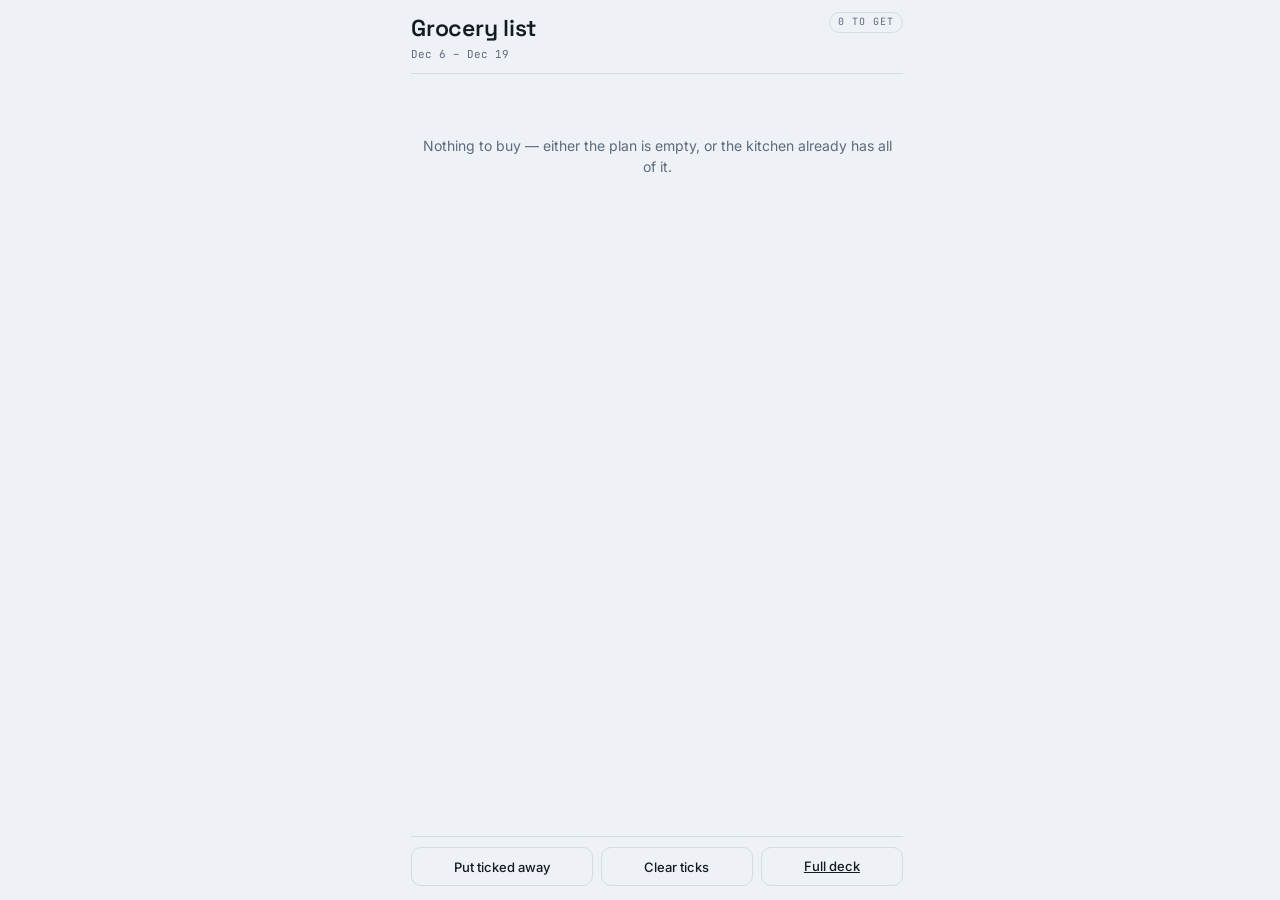
==== grocery.html @ c021395b "dsfgsdfg" ====
<!DOCTYPE html>
<html lang="en">
<head>
<meta charset="utf-8">
<!-- Built for a phone held in one hand in a supermarket aisle: the
     viewport is the device's own, nothing scales, and the layout never
     grows past a comfortable column. -->
<meta name="viewport" content="width=device-width, initial-scale=1, viewport-fit=cover">
<meta name="theme-color" content="#EEF1F5">
<meta name="color-scheme" content="light">
<title>Grocery list</title>
<link rel="preconnect" href="https://fonts.googleapis.com">
<link rel="preconnect" href="https://fonts.gstatic.com" crossorigin>
<link href="https://fonts.googleapis.com/css2?family=Space+Grotesk:wght@400;500;700&family=Inter:wght@400;500;600&family=JetBrains+Mono:wght@400;700&display=swap" rel="stylesheet">
<link rel="stylesheet" href="css/style.css?v=dev">
</head>
<body class="shop">

<div class="shop-wrap">
  <header class="shop-head">
    <div class="shop-title">
      <h1>Grocery list</h1>
      <p id="shopRange" class="shop-range">&hellip;</p>
    </div>
    <div class="shop-counts">
      <span class="chip" id="shopLeft">&hellip;</span>
      <span class="chip ok" id="shopDone" hidden></span>
    </div>
  </header>

  <div id="shopBody" class="shop-body">
    <p class="empty">Loading the plan&hellip;</p>
  </div>

  <footer class="shop-foot">
    <button class="ghost-btn sm" data-act="stow">Put ticked away</button>
    <button class="ghost-btn sm" data-act="clearTicks">Clear ticks</button>
    <a class="ghost-btn sm" href="index.html">Full deck</a>
  </footer>
</div>

<!-- Only what a shopping list actually needs. No ticker, no sky, no
     kiosk, no tabs — this page exists to be read at arm's length with a
     trolley in the other hand. -->
<script src="js/store.js?v=dev"></script>
<script src="js/themes.js?v=dev"></script>
<script src="js/food.js?v=dev"></script>
<script src="js/recipes.js?v=dev"></script>
<script src="js/pantry.js?v=dev"></script>
<script src="js/menu.js?v=dev"></script>
<script src="js/shop.js?v=dev"></script>
</body>
</html>
---- css/style.css ----
/* ============================================================
   Control Deck — every colour is a token so themes.js can swap
   the entire look by writing CSS custom properties on :root.
   ============================================================ */

:root{
  --ink:#0E1116;
  --panel:#161B23;
  --panel-2:#1C222C;
  --edge:#262F3C;
  --text:#E4E9F0;
  --muted:#7D8A9C;
  --accent:#F2B705;
  /* Top marks. Distinct from --accent, which a theme may repaint. */
  --gold:#F5C542;
  --accent-ink:#0E1116;
  --good:#4CC9A7;
  --bad:#E5484D;
  --rail:#F2B705;

  --display:'Space Grotesk',system-ui,sans-serif;
  --body:'Inter',system-ui,sans-serif;
  --mono:'JetBrains Mono',ui-monospace,monospace;

  --ticker-h:58px;
  --rail-w:34px;
  --r:10px;
  --gap:14px;
  --ease:cubic-bezier(.2,.7,.3,1);
}

*{box-sizing:border-box;}
html,body{margin:0;padding:0;}
body{
  background:var(--ink);
  color:var(--text);
  font-family:var(--body);
  font-size:15px;
  line-height:1.45;
  padding-left:var(--rail-w);
  min-height:100vh;
  transition:background .6s var(--ease),color .6s var(--ease);
}

#sky{position:fixed;inset:0;width:100%;height:100%;z-index:0;pointer-events:none;opacity:.55;}

/* ---- status rail: the signature element ---- */
/* Stops above the ticker bars: with bottom:0 the label sat behind
   them and could not be read. */
#rail{
  position:fixed;left:0;top:0;bottom:var(--ticker-h);width:var(--rail-w);
  background:linear-gradient(180deg,var(--rail),transparent 65%);
  border-right:1px solid var(--edge);
  z-index:40;display:flex;align-items:flex-end;justify-content:center;
  transition:background .6s var(--ease);
}
#rail::before{
  content:"";position:absolute;top:0;left:0;right:0;height:3px;
  background:var(--rail);
  animation:railPulse 3.4s ease-in-out infinite;
}
@keyframes railPulse{0%,100%{opacity:1}50%{opacity:.25}}
#railLabel{
  writing-mode:vertical-rl;transform:rotate(180deg);
  font-family:var(--mono);font-size:10px;letter-spacing:.22em;
  text-transform:uppercase;color:var(--muted);
  padding:0 0 18px;white-space:nowrap;
}

/* ---- header ----
   Deliberately short: the tab bar is the primary control, so the header
   is a single slim row rather than a masthead. */
#deck-head{
  position:relative;z-index:5;
  display:flex;justify-content:space-between;align-items:center;
  gap:16px;flex-wrap:wrap;
  padding:9px 24px;
  border-bottom:1px solid var(--edge);
}
.head-right{display:flex;align-items:center;gap:12px;}
.clock{text-align:right;font-family:var(--mono);line-height:1.1;}
#clockTime{display:block;font-size:16px;font-weight:700;}
#clockDate{display:block;font-size:9px;color:var(--muted);letter-spacing:.11em;text-transform:uppercase;}

.wx-pill{
  display:inline-flex;align-items:center;gap:6px;
  background:var(--panel-2);border:1px solid var(--edge);border-radius:99px;
  padding:5px 12px;cursor:pointer;color:var(--text);font:inherit;
  transition:border-color .2s var(--ease);
}
.wx-pill:hover{border-color:var(--accent);}
#wxIcon{font-size:15px;line-height:1;}
#wxTemp{font-family:var(--mono);font-size:13px;font-weight:700;}

.icon-btn{
  display:grid;place-items:center;width:32px;height:32px;
  background:transparent;border:1px solid var(--edge);border-radius:99px;
  color:var(--muted);cursor:pointer;transition:all .2s var(--ease);
}
.icon-btn:hover{color:var(--accent);border-color:var(--accent);transform:rotate(45deg);}

/* ---- buttons ---- */
.ghost-btn{
  font-family:var(--body);font-size:13px;font-weight:500;
  background:transparent;color:var(--text);
  border:1px solid var(--edge);border-radius:var(--r);
  padding:8px 14px;cursor:pointer;
  transition:border-color .2s,background .2s,color .2s;
}
.ghost-btn:hover{border-color:var(--accent);color:var(--accent);}
.ghost-btn.sm{padding:5px 10px;font-size:12px;}
.ghost-btn.primary{background:var(--accent);color:var(--accent-ink);border-color:var(--accent);}
.ghost-btn.danger:hover{border-color:var(--bad);color:var(--bad);}
.file-btn{display:inline-block;}
button:focus-visible,input:focus-visible,select:focus-visible,a:focus-visible{
  outline:2px solid var(--accent);outline-offset:2px;
}

/* ---- deck: tabs + views ---- */
#tabs{
  display:flex;gap:3px;
  background:var(--panel-2);border:1px solid var(--edge);
  border-radius:99px;padding:3px;
}
.tab-btn{
  font-family:var(--display);font-size:12px;letter-spacing:.05em;
  color:var(--muted);background:transparent;border:0;border-radius:99px;
  padding:6px 14px;cursor:pointer;transition:color .2s var(--ease),background .2s var(--ease);
}
.tab-btn:hover{color:var(--text);}
.tab-btn.is-on{background:var(--accent);color:var(--accent-ink);font-weight:600;}

.subtabs{display:flex;gap:4px;flex-wrap:wrap;align-items:center;}
.subtab{
  display:inline-flex;align-items:center;gap:6px;
  font-family:var(--display);font-size:12px;color:var(--muted);
  background:var(--panel-2);border:1px solid var(--edge);border-radius:99px;
  padding:5px 12px;cursor:pointer;transition:all .18s var(--ease);
}
.subtab:hover{color:var(--text);border-color:var(--muted);}
.subtab.is-on{background:var(--accent);color:var(--accent-ink);border-color:var(--accent);font-weight:600;}
.subtab.sm{font-size:11px;padding:4px 10px;}
.subtab-logo{width:16px;height:16px;object-fit:contain;}

#deck{
  position:relative;z-index:5;
  padding:12px 24px calc(var(--ticker-h) + 16px);
}
.view{animation:fade .25s var(--ease);}
.view[hidden]{display:none !important;}
@keyframes fade{from{opacity:0;transform:translateY(4px)}to{opacity:1;transform:none}}

.view-head{
  display:flex;justify-content:space-between;align-items:center;
  gap:12px;flex-wrap:wrap;margin-bottom:10px;
}
.view-head.slim{margin-bottom:8px;}
.view-title{display:flex;align-items:baseline;gap:10px;}
.view-title h2{
  margin:0;font-family:var(--display);font-size:17px;font-weight:600;letter-spacing:.01em;
}
.view-tools{display:flex;gap:6px;align-items:center;flex-wrap:wrap;}

/* ---- calendar ---- */
.cal-wrap{
  background:color-mix(in srgb,var(--panel) 88%,transparent);
  border:1px solid var(--edge);border-radius:var(--r);
  backdrop-filter:blur(6px);overflow:hidden;
}
.cal-dow{
  display:grid;grid-template-columns:repeat(7,1fr);
  border-bottom:1px solid var(--edge);
}
.cal-dow span{
  padding:7px 10px;font-family:var(--mono);font-size:10px;
  letter-spacing:.14em;color:var(--muted);text-transform:uppercase;
}
.cal-dow i{display:none;font-style:normal;}
.cal-grid{display:grid;grid-template-columns:repeat(7,1fr);}
.cal-day{
  min-height:min(20vh,180px);padding:9px;
  border-right:1px solid var(--edge);border-bottom:1px solid var(--edge);
  display:flex;flex-direction:column;gap:5px;
  cursor:pointer;transition:background .18s var(--ease),box-shadow .18s var(--ease);
}
.cal-day:nth-child(7n){border-right:0;}
.cal-day:nth-child(n+8){border-bottom:0;}
.cal-day:hover{background:color-mix(in srgb,var(--accent) 6%,transparent);}
.cal-day.is-past{opacity:.45;}
.cal-day.is-today{background:color-mix(in srgb,var(--accent) 9%,transparent);}
.cal-day.is-today .cal-num{color:var(--accent-ink);background:var(--accent);}
.cal-day.is-focus{box-shadow:inset 0 0 0 2px var(--accent);opacity:1;}
.cal-day.drop-on{
  background:color-mix(in srgb,var(--accent) 20%,transparent);
  box-shadow:inset 0 0 0 2px var(--accent);
}
.cal-day-head{display:flex;justify-content:space-between;align-items:center;gap:6px;}
.cal-num{
  font-family:var(--mono);font-size:13px;font-weight:700;
  min-width:23px;height:23px;display:grid;place-items:center;border-radius:99px;
}
.cal-marks{display:flex;align-items:center;gap:6px;}
.mark{font-size:12px;line-height:1;}
.cal-wx{font-size:14px;display:flex;align-items:center;gap:4px;}
.cal-wx i{font-style:normal;font-family:var(--mono);font-size:10px;color:var(--text);}
.cal-wx i b{color:var(--muted);font-weight:400;margin-left:3px;}

.cal-pills{display:flex;flex-direction:column;gap:3px;}
.pill{
  font-size:10.5px;line-height:1.3;padding:3px 6px;border-radius:5px;
  overflow:hidden;text-overflow:ellipsis;white-space:nowrap;
  border-left:2.5px solid var(--muted);
  background:color-mix(in srgb,var(--panel-2) 90%,transparent);
}
.pill-google{border-left-color:#7AA2F7;}
.pill-game{border-left-color:var(--good);}
.pill-earn{border-left-color:var(--accent);}
.pill-more{border-left-color:transparent;color:var(--muted);font-family:var(--mono);}
.cal-notes{display:flex;flex-wrap:wrap;gap:3px;margin-top:auto;}

.dot{display:inline-block;width:7px;height:7px;border-radius:99px;margin-right:6px;background:var(--muted);}
.dot-google{background:#7AA2F7;}
.dot-game{background:var(--good);}
.dot-earn{background:var(--accent);}
.day-wx{font-size:13px;color:var(--muted);margin:0 0 12px;}
.day-sub{font-family:var(--display);font-size:12px;letter-spacing:.14em;
  text-transform:uppercase;color:var(--muted);margin:14px 0 8px;}
.day-notes{display:flex;flex-wrap:wrap;gap:6px;}

/* ---- focus strip ---- */
.focus{margin-top:var(--gap);}
.focus-head{display:flex;align-items:baseline;gap:10px;margin-bottom:10px;}
.focus-head h3{margin:0;font-family:var(--display);font-size:15px;font-weight:600;}
.focus-hint{font-size:11px;color:var(--muted);font-family:var(--mono);}

/* ---- game card ---- */
.gc-wrap{display:flex;align-items:stretch;gap:10px;}
.gc-stage{flex:1;min-width:0;}
.gc{
  background:color-mix(in srgb,var(--panel) 88%,transparent);
  border:1px solid var(--edge);border-radius:var(--r);padding:14px 16px;
}
.gc.is-live{border-color:var(--bad);}
/* The card body opens the game modal, same affordance as a .row-btn row. */
.gc-open{cursor:pointer;transition:background .12s ease,border-color .12s ease;}
.gc-open:hover,
.gc-open:focus-visible{
  background:color-mix(in srgb,var(--accent) 8%,transparent);
  border-color:color-mix(in srgb,var(--accent) 45%,var(--edge));
}
.gc-open:focus-visible{outline:none;}
.gc-open .gc-player,.gc-open .gc-stand{cursor:pointer;}
.gc-top{display:flex;align-items:center;gap:10px;margin-bottom:12px;}
.gc-league{
  font-family:var(--mono);font-size:9.5px;letter-spacing:.14em;
  text-transform:uppercase;color:var(--muted);
}
.gc-livedot{
  font-family:var(--mono);font-size:9px;font-weight:700;letter-spacing:.12em;
  background:var(--bad);color:#fff;padding:2px 7px;border-radius:99px;
  animation:railPulse 1.8s ease-in-out infinite;
}
.gc-when{margin-left:auto;font-size:12px;color:var(--muted);font-family:var(--mono);}
.gc-matchup{display:grid;grid-template-columns:1fr auto 1fr;align-items:center;gap:14px;}
.gc-side{display:flex;flex-direction:column;align-items:center;gap:3px;text-align:center;}
.gc-logo{width:52px;height:52px;object-fit:contain;}
.gc-name{font-family:var(--display);font-size:15px;font-weight:600;}
.gc-rec{font-family:var(--mono);font-size:11px;color:var(--muted);}
.gc-score{display:flex;align-items:center;gap:8px;font-family:var(--mono);font-size:30px;font-weight:700;}
.gc-score i{font-style:normal;color:var(--muted);font-size:20px;}
.gc-score b.win{color:var(--good);}
.gc-at{font-family:var(--mono);font-size:16px;color:var(--muted);}
.gc-meta{
  display:flex;flex-wrap:wrap;gap:12px;align-items:center;
  margin-top:12px;padding-top:10px;border-top:1px solid var(--edge);
  font-size:11.5px;color:var(--muted);
}
.gc-tv{color:var(--text);}
.gc-stand{
  margin-left:auto;font-family:var(--body);font-size:11px;
  background:transparent;color:var(--accent);border:1px solid var(--edge);
  border-radius:99px;padding:3px 10px;cursor:pointer;
}
.gc-stand:hover{border-color:var(--accent);}
.gc-leaders{margin-top:11px;}
.gc-lab{
  font-family:var(--mono);font-size:9px;letter-spacing:.12em;
  text-transform:uppercase;color:var(--muted);
}
.gc-lgrid{display:grid;grid-template-columns:repeat(auto-fit,minmax(150px,1fr));gap:6px;margin-top:6px;}
.gc-player{
  display:flex;flex-direction:column;gap:1px;text-align:left;
  background:var(--panel-2);border:1px solid var(--edge);border-radius:8px;
  padding:6px 9px;cursor:pointer;color:var(--text);font:inherit;
}
.gc-player:hover{border-color:var(--accent);}
.gc-pcat{font-family:var(--mono);font-size:8.5px;letter-spacing:.08em;text-transform:uppercase;color:var(--muted);}
.gc-pname{font-size:12px;font-weight:600;}
.gc-pname i{font-style:normal;color:var(--muted);font-weight:400;font-size:10px;}
.gc-pval{font-family:var(--mono);font-size:11px;color:var(--accent);}

.gc-dots{display:flex;flex-direction:column;justify-content:center;gap:8px;padding:0 2px;}
.gc-dot{
  width:10px;height:10px;border-radius:99px;cursor:pointer;
  background:transparent;border:1.5px solid var(--muted);padding:0;
  transition:all .18s var(--ease);
}
.gc-dot:hover{border-color:var(--accent);}
.gc-dot.is-on{background:var(--accent);border-color:var(--accent);transform:scale(1.25);}

/* ---- movie carousel ---- */
.car{margin-top:var(--gap);}
.car-head{display:flex;justify-content:space-between;align-items:center;}
.car-head .pf-h3{margin:0;}
.car-nav{display:flex;gap:4px;}
.car-rail{
  display:flex;gap:10px;overflow-x:auto;padding:10px 2px 4px;
  scroll-snap-type:x mandatory;scrollbar-width:thin;
}
.car-item{
  flex:0 0 140px;scroll-snap-align:start;
  display:flex;flex-direction:column;gap:3px;text-align:left;
  background:transparent;border:0;padding:0;cursor:pointer;color:var(--text);font:inherit;
}
.car-art{
  width:140px;aspect-ratio:2/3;object-fit:cover;border-radius:9px;
  border:1px solid var(--edge);transition:transform .18s var(--ease),border-color .18s var(--ease);
}
.car-item:hover .car-art{transform:translateY(-3px);border-color:var(--accent);}
.car-noart{display:grid;place-items:center;font-size:34px;background:var(--panel-2);}
.car-title{font-size:12px;font-weight:600;line-height:1.25;margin-top:4px;}
.car-sub{font-size:10.5px;color:var(--muted);overflow:hidden;text-overflow:ellipsis;white-space:nowrap;}

/* ---- fantasy board ---- */
.ff-board{
  background:color-mix(in srgb,var(--panel) 88%,transparent);
  border:1px solid var(--edge);border-radius:var(--r);padding:13px 16px;margin-bottom:var(--gap);
}
.ff-head{
  font-family:var(--mono);font-size:9.5px;letter-spacing:.14em;
  text-transform:uppercase;color:var(--muted);margin-bottom:10px;
}
.ff-vs{display:grid;grid-template-columns:1fr auto 1fr;gap:14px;align-items:start;}
.ff-dash{align-self:center;font-family:var(--mono);color:var(--muted);}
.ff-side{display:flex;flex-direction:column;gap:3px;}
.ff-side.is-mine .ff-score{color:var(--accent);}
.ff-team{font-family:var(--display);font-size:13px;font-weight:600;}
.ff-score{font-family:var(--mono);font-size:26px;font-weight:700;line-height:1.1;}
.ff-top{display:flex;flex-direction:column;gap:2px;margin-top:5px;}
.ff-p{display:flex;gap:7px;align-items:baseline;font-size:11.5px;}
.ff-p b{font-weight:500;}
.ff-p i{font-style:normal;color:var(--muted);font-family:var(--mono);font-size:9.5px;}
.ff-p em{margin-left:auto;font-style:normal;font-family:var(--mono);color:var(--accent);}

/* ---- sports tab ---- */
.tm-hero{
  display:flex;align-items:center;gap:16px;flex-wrap:wrap;
  background:color-mix(in srgb,var(--panel) 88%,transparent);
  border:1px solid var(--edge);border-left:4px solid var(--tm,var(--accent));
  border-radius:var(--r);padding:14px 18px;
}
.tm-logo{width:60px;height:60px;object-fit:contain;}
.tm-id h2{margin:0;font-family:var(--display);font-size:19px;}
.tm-id p{margin:2px 0 0;font-size:12px;color:var(--muted);}
.tm-stats{display:flex;gap:22px;margin-left:auto;}
.tm-stat{display:flex;flex-direction:column;}
.tm-stat b{font-family:var(--mono);font-size:18px;font-weight:700;}
.tm-stat i{font-style:normal;font-family:var(--mono);font-size:9px;letter-spacing:.12em;
  text-transform:uppercase;color:var(--muted);}
.tm-games{display:flex;flex-direction:column;gap:10px;}
.tm-recent{
  background:color-mix(in srgb,var(--panel) 88%,transparent);
  border:1px solid var(--edge);border-radius:var(--r);padding:4px 14px;
}
.tm-news{display:grid;gap:10px;grid-template-columns:repeat(auto-fit,minmax(280px,1fr));}
.nw{
  display:flex;gap:11px;text-decoration:none;color:inherit;
  background:color-mix(in srgb,var(--panel) 88%,transparent);
  border:1px solid var(--edge);border-radius:var(--r);padding:10px;
  transition:border-color .18s var(--ease);
}
.nw:hover{border-color:var(--accent);}
.nw-img{width:76px;height:76px;object-fit:cover;border-radius:8px;flex-shrink:0;}
.nw-body{display:flex;flex-direction:column;gap:3px;min-width:0;}
.nw-head{font-size:13px;font-weight:600;line-height:1.3;}
.nw-desc{font-size:11.5px;color:var(--muted);line-height:1.4;
  display:-webkit-box;-webkit-line-clamp:2;-webkit-box-orient:vertical;overflow:hidden;}
.nw-date{font-family:var(--mono);font-size:9.5px;color:var(--muted);}

/* ---- tables in modals ---- */
.tbl-wrap{overflow-x:auto;margin-bottom:8px;}
.std-table{width:100%;border-collapse:collapse;font-size:12.5px;}
.std-table th{
  text-align:left;padding:7px 10px;font-family:var(--mono);font-size:9.5px;
  letter-spacing:.1em;text-transform:uppercase;color:var(--muted);
  border-bottom:1px solid var(--edge);white-space:nowrap;position:sticky;top:0;
  background:var(--panel);
}
.std-table td{padding:6px 10px;border-bottom:1px solid var(--edge);white-space:nowrap;}
.std-logo{width:17px;height:17px;object-fit:contain;vertical-align:middle;margin-right:7px;}
.pl-head{display:flex;align-items:center;gap:14px;margin-bottom:14px;}
.pl-shot{width:62px;height:62px;border-radius:99px;object-fit:cover;background:var(--panel-2);}
.pl-head h2{margin:0;font-family:var(--display);font-size:19px;}

/* ---- portfolio ---- */
.pf-body{padding-bottom:10px;}
.pf-grid{display:grid;gap:var(--gap);grid-template-columns:repeat(auto-fit,minmax(214px,1fr));}
.pf-card{
  background:color-mix(in srgb,var(--panel) 88%,transparent);
  border:1px solid var(--edge);border-radius:var(--r);padding:13px;
  display:flex;flex-direction:column;gap:3px;text-align:left;
  cursor:pointer;color:var(--text);font:inherit;
  transition:border-color .18s var(--ease),background .18s var(--ease);
}
.pf-card:hover{border-color:var(--muted);}
.pf-card.is-on{border-color:var(--accent);background:color-mix(in srgb,var(--accent) 8%,transparent);}
.pf-card.is-empty{justify-content:center;min-height:110px;}
.pf-when{
  font-family:var(--display);font-size:10.5px;letter-spacing:.15em;
  text-transform:uppercase;color:var(--muted);
}
.pf-pct{font-family:var(--mono);font-size:27px;font-weight:700;line-height:1.1;}
.pf-vague{font-size:13px;font-weight:600;margin-bottom:7px;}
.pf-none{font-size:12px;color:var(--muted);}
.pf-count{font-family:var(--mono);font-size:9.5px;color:var(--muted);margin-top:7px;}
.pf-movers{display:grid;grid-template-columns:1fr 1fr;gap:10px;
  border-top:1px solid var(--edge);padding-top:8px;}
.mv-col{display:flex;flex-direction:column;gap:2px;}
.mv-label{font-family:var(--mono);font-size:9px;letter-spacing:.1em;
  text-transform:uppercase;color:var(--muted);margin-bottom:2px;}
.mv-row{display:flex;justify-content:space-between;gap:6px;font-size:11px;}
.mv-row b{font-weight:500;}
.mv-row i{font-style:normal;font-family:var(--mono);}
.pf-h3{font-family:var(--display);font-size:12px;letter-spacing:.16em;
  text-transform:uppercase;color:var(--muted);margin:20px 0 8px;}
.pf-foot{margin:14px 0 0;font-size:11px;color:var(--muted);font-family:var(--mono);}

/* ---- scatter plot ---- */
.plot-head{display:flex;justify-content:space-between;align-items:baseline;gap:10px;flex-wrap:wrap;}
.plot-key{font-family:var(--mono);font-size:10px;color:var(--muted);}
.plot-wrap{
  background:color-mix(in srgb,var(--panel) 88%,transparent);
  border:1px solid var(--edge);border-radius:var(--r);padding:10px;overflow-x:auto;
}
.plot{width:100%;min-width:520px;height:auto;display:block;}
.plot-grid{stroke:var(--edge);stroke-width:1;}
.plot-grid.is-zero{stroke:var(--muted);stroke-dasharray:3 3;}
.plot-axis{stroke:var(--edge);stroke-width:1;}
.plot-tick{fill:var(--muted);font-family:var(--mono);font-size:9px;}
.plot-axlab{fill:var(--muted);font-family:var(--mono);font-size:8.5px;letter-spacing:.08em;}
.plot-pt circle{opacity:.72;transition:opacity .15s var(--ease);}
.plot-pt:hover circle{opacity:1;}
.plot-pt.up circle{fill:var(--good);}
.plot-pt.down circle{fill:var(--bad);}
.plot-lab{fill:var(--ink);font-family:var(--mono);font-size:9px;font-weight:700;pointer-events:none;}
.pf-unpriced{
  display:flex;flex-wrap:wrap;align-items:center;gap:8px;
  margin:10px 0 0;padding:10px 12px;
  border:1px dashed var(--edge);border-radius:var(--r);
}
.pf-unpriced .plot-key{flex:1 1 100%;}

/* ---- symbol filter pins ---- */
.pf-pins{display:flex;flex-wrap:wrap;align-items:center;gap:7px;margin:0 0 var(--gap);}
.pf-pins .mv-label{margin:0;}
.pin{
  display:inline-flex;align-items:center;gap:6px;
  font-family:var(--mono);font-size:10px;letter-spacing:.1em;text-transform:uppercase;
  border:1px solid var(--accent);border-radius:99px;padding:3px 9px;
  background:color-mix(in srgb,var(--accent) 12%,transparent);
  color:var(--text);cursor:pointer;
  transition:background .15s var(--ease),border-color .15s var(--ease);
}
.pin i{font-style:normal;font-size:12px;line-height:1;color:var(--muted);}
.pin:hover{background:color-mix(in srgb,var(--accent) 22%,transparent);}
.pin:hover i{color:var(--text);}
.pin.is-clear{border-color:var(--edge);background:none;color:var(--muted);}
.pin.is-clear:hover{border-color:var(--muted);color:var(--text);}

.plot-empty{padding:26px;text-align:center;}

/* ---- note tray ---- */
.tray{
  margin-top:var(--gap);padding:13px;
  background:color-mix(in srgb,var(--panel) 88%,transparent);
  border:1px solid var(--edge);border-radius:var(--r);
  transition:box-shadow .18s var(--ease);
}
.tray.drop-on{box-shadow:inset 0 0 0 2px var(--accent);}
.tray-head{display:flex;justify-content:space-between;align-items:center;}
.tray-head h3{
  margin:0;font-family:var(--display);font-size:12px;letter-spacing:.16em;
  text-transform:uppercase;color:var(--muted);
}
.tray-board{display:flex;flex-wrap:wrap;gap:10px;margin-top:10px;min-height:52px;}

/* ---- notes ---- */
.note{
  position:relative;width:150px;min-height:82px;padding:9px 9px 22px;
  border-radius:3px;font-size:12.5px;line-height:1.4;cursor:grab;
  background:var(--note);color:#141414;
  box-shadow:0 6px 14px rgba(0,0,0,.34);
}
.note.is-dragging{opacity:.4;cursor:grabbing;}
.note-sm{
  width:100%;min-height:0;padding:3px 18px 3px 6px;font-size:10.5px;
  border-radius:4px;box-shadow:none;transform:none !important;
}
.note.is-done{opacity:.55;}
.note.is-done .note-text{text-decoration:line-through;}
.note-text{outline:none;word-break:break-word;min-height:1em;}
.note-text:empty::before{content:"Type…";opacity:.45;}
.note-bar{position:absolute;right:3px;bottom:2px;display:flex;gap:1px;}
.note-sm .note-bar{top:1px;bottom:auto;}
.note-btn{
  background:transparent;border:0;cursor:pointer;color:#141414;
  font-size:12px;line-height:1;padding:2px 3px;border-radius:3px;opacity:.5;
}
.note-btn:hover{opacity:1;background:rgba(0,0,0,.13);}

/* ---- notes archive ---- */
.archive{
  background:color-mix(in srgb,var(--panel) 88%,transparent);
  border:1px solid var(--edge);border-radius:var(--r);overflow-x:auto;
}
.arch-table{width:100%;border-collapse:collapse;font-size:13px;}
.arch-table th{
  text-align:left;padding:10px 12px;font-family:var(--mono);font-size:10px;
  letter-spacing:.12em;text-transform:uppercase;color:var(--muted);
  border-bottom:1px solid var(--edge);white-space:nowrap;
}
.arch-table td{padding:9px 12px;border-bottom:1px solid var(--edge);vertical-align:middle;}
.arch-table tr:last-child td{border-bottom:0;}
.arch-table tr.is-done td{opacity:.55;}
.arch-table tr.is-done td:first-child{text-decoration:line-through;}
.arch-dot{display:inline-block;width:8px;height:8px;border-radius:99px;margin-right:8px;}
.arch-acts{white-space:nowrap;text-align:right;}
.arch-acts .note-btn{color:var(--muted);}
.arch-acts .note-btn:hover{color:var(--accent);background:transparent;}

/* ---- settings list ---- */
.settings-list{margin-bottom:10px;}
.settings-list .row{padding:7px 0;}
.hint{font-size:10px;color:var(--muted);font-family:var(--mono);
  letter-spacing:.06em;text-transform:uppercase;margin-left:6px;}

/* ---- tickers ---- */
#tickers{
  position:fixed;left:0;right:0;bottom:0;z-index:40;
  display:flex;flex-direction:column;
  background:color-mix(in srgb,var(--ink) 93%,transparent);
  border-top:1px solid var(--edge);backdrop-filter:blur(8px);
}
.ticker{display:flex;align-items:center;height:28px;overflow:hidden;}
.ticker + .ticker{border-top:1px solid var(--edge);}
.ticker-tag{
  flex-shrink:0;padding:0 11px;height:100%;display:grid;place-items:center;
  background:var(--accent);color:var(--accent-ink);
  font-family:var(--mono);font-size:9px;font-weight:700;letter-spacing:.14em;
}
.ticker-tag.alt{background:var(--panel-2);color:var(--muted);}
.ticker-view{overflow:hidden;flex:1;}
.ticker-track{display:inline-flex;white-space:nowrap;will-change:transform;}
.ticker:hover .ticker-track{animation-play-state:paused;}
@keyframes crawl{from{transform:translateX(0)}to{transform:translateX(-50%)}}
.t-item{
  padding:0 16px;font-size:11px;font-family:var(--mono);
  color:var(--muted);display:inline-flex;align-items:center;
}
.t-head{color:var(--accent);font-weight:700;letter-spacing:.12em;}
.t-mail{color:var(--text);}
.t-hot{color:var(--bad);}
.t-up{color:var(--good);}
.t-down{color:var(--bad);}
.t-idle{color:var(--muted);font-style:italic;}

@media(max-width:1000px){
  #deck-head{flex-wrap:wrap;gap:8px;padding:8px 14px;}
  #tabs{order:3;width:100%;justify-content:center;}
  .cal-day{min-height:118px;}
  .gc-matchup{gap:8px;}
  .gc-logo{width:42px;height:42px;}
}
@media(max-width:720px){
  :root{--rail-w:20px;}
  #deck{padding:10px 12px calc(var(--ticker-h) + 14px);}
  .cal-dow span{font-size:9px;padding:5px 4px;}
  .cal-day{min-height:96px;padding:5px;}
  .pill{font-size:9px;}
  .note{width:132px;}
  .gc-score{font-size:22px;}
  .tm-stats{margin-left:0;}
}

/* ---- forms ---- */
.inline-form{display:flex;gap:6px;}
.inline-form.wide{margin-bottom:12px;}
.inline-form.wide input{flex:1;}
input,select{
  font-family:var(--body);font-size:13px;color:var(--text);
  background:var(--panel-2);border:1px solid var(--edge);
  border-radius:8px;padding:7px 9px;width:100%;
}
.inline-form button{
  font-size:12px;background:transparent;color:var(--muted);
  border:1px solid var(--edge);border-radius:8px;padding:7px 11px;cursor:pointer;
}
.inline-form button:hover{color:var(--accent);border-color:var(--accent);}

/* ---- weather ---- */
.wx-now{display:flex;align-items:center;gap:14px;margin-bottom:14px;}
.wx-temp{font-family:var(--mono);font-size:44px;font-weight:700;line-height:1;}
.wx-meta{font-size:13px;color:var(--muted);}
.wx-meta strong{color:var(--text);display:block;font-weight:600;text-transform:capitalize;}
.wx-glyph{font-size:40px;line-height:1;}
.wx-days{display:grid;grid-template-columns:repeat(auto-fit,minmax(56px,1fr));gap:6px;}
.wx-day{
  text-align:center;padding:9px 4px;border-radius:8px;
  background:var(--panel-2);border:1px solid var(--edge);
}
.wx-day b{display:block;font-family:var(--mono);font-size:10px;color:var(--muted);letter-spacing:.1em;}
.wx-day .g{font-size:20px;display:block;margin:3px 0;}
.wx-day .t{font-family:var(--mono);font-size:12px;}
.wx-day .t i{color:var(--muted);font-style:normal;}

/* ---- lists ---- */
.row{
  display:flex;justify-content:space-between;align-items:flex-start;gap:10px;
  padding:9px 0;border-bottom:1px solid var(--edge);
}
.row:last-child{border-bottom:none;}
.row-main{min-width:0;}
.row-title{font-size:14px;font-weight:500;display:block;}
.row-sub{font-size:12px;color:var(--muted);display:block;}
.row-side{font-family:var(--mono);font-size:12px;text-align:right;white-space:nowrap;}
.chip{
  font-family:var(--mono);font-size:10px;letter-spacing:.1em;text-transform:uppercase;
  border:1px solid var(--edge);border-radius:99px;padding:2px 8px;color:var(--muted);
}
.chip.hot{border-color:var(--bad);color:var(--bad);}
.chip.ok{border-color:var(--good);color:var(--good);}
.chip.warn{border-color:var(--accent);color:var(--accent);}
.up{color:var(--good);} .down{color:var(--bad);}
.group-label{
  font-family:var(--mono);font-size:10px;letter-spacing:.16em;text-transform:uppercase;
  color:var(--muted);margin:12px 0 4px;
}
.group-label:first-child{margin-top:0;}
.wx-tag{font-size:11px;color:var(--accent);font-family:var(--mono);}

/* ---- todo ---- */
.todo-list{list-style:none;margin:0;padding:0;}
.todo-list li{
  display:flex;align-items:center;gap:9px;
  padding:7px 0;border-bottom:1px solid var(--edge);
}
.todo-list li:last-child{border-bottom:none;}
.todo-list input[type=checkbox]{width:16px;height:16px;accent-color:var(--accent);flex:none;}
.todo-text{flex:1;font-size:14px;cursor:text;}
.todo-list li.done .todo-text{text-decoration:line-through;color:var(--muted);}
.x-btn{background:none;border:none;color:var(--muted);cursor:pointer;font-size:16px;line-height:1;padding:2px 4px;}
.x-btn:hover{color:var(--bad);}

/* ---- sticky notes ---- */
.note-board{display:flex;flex-wrap:wrap;gap:12px;}
.note{
  width:190px;min-height:150px;padding:12px 12px 26px;
  border-radius:3px;position:relative;
  color:#1a1a1a;font-size:14px;line-height:1.4;
  box-shadow:0 6px 16px rgba(0,0,0,.4);
  transform:rotate(var(--tilt,0deg));
  transition:transform .18s var(--ease),box-shadow .18s var(--ease);
}
.note:hover{transform:rotate(0deg) translateY(-3px);box-shadow:0 12px 24px rgba(0,0,0,.5);}
.note textarea{
  width:100%;height:118px;background:transparent;border:none;resize:none;
  font-family:var(--body);font-size:14px;color:inherit;padding:0;line-height:1.4;
}
.note textarea:focus{outline:none;}
.note .note-x{
  position:absolute;top:4px;right:6px;background:none;border:none;
  cursor:pointer;color:rgba(0,0,0,.4);font-size:15px;line-height:1;
}
.note .note-x:hover{color:#000;}
.note .swatches{position:absolute;bottom:6px;left:8px;display:flex;gap:5px;}
.note .swatches span{width:12px;height:12px;border-radius:50%;cursor:pointer;border:1px solid rgba(0,0,0,.2);}

/* ---- drawer + modal ---- */
/* The hidden attribute must beat the display rules below, or Cancel
   and Close appear to do nothing. Keep this first. */
/* Selected by class, not by an id list: every popup added since carries
   class="modal", and the two that were missing from the old list
   (#gameModal, #wxModal) rendered inline in the page instead of over it,
   which read as "the button does nothing". */
#drawer[hidden],#scrim[hidden],.modal[hidden]{display:none !important;}

#scrim{position:fixed;inset:0;background:rgba(0,0,0,.6);z-index:60;}
#drawer{
  position:fixed;top:0;right:0;bottom:0;width:min(400px,92vw);
  background:var(--panel);border-left:1px solid var(--edge);
  z-index:70;display:flex;flex-direction:column;
  animation:slideIn .25s var(--ease);
}
@keyframes slideIn{from{transform:translateX(100%)}to{transform:translateX(0)}}
.drawer-head{
  display:flex;justify-content:space-between;align-items:center;
  padding:16px;border-bottom:1px solid var(--edge);
}
.drawer-head h2{margin:0;font-family:var(--display);font-size:18px;}
.drawer-body{padding:16px;overflow:auto;flex:1;}
fieldset{border:1px solid var(--edge);border-radius:var(--r);padding:12px;margin:0 0 16px;}
legend{
  font-family:var(--mono);font-size:10px;letter-spacing:.16em;
  text-transform:uppercase;color:var(--muted);padding:0 6px;
}
fieldset label{display:block;font-size:12px;color:var(--muted);margin-bottom:10px;}
fieldset label input,fieldset label select{margin-top:4px;}
.note-line{font-size:12px;color:var(--muted);margin:0 0 14px;}

.modal{position:fixed;inset:0;background:rgba(0,0,0,.65);z-index:80;display:flex;align-items:center;justify-content:center;padding:20px;}
.modal-card{
  background:var(--panel);border:1px solid var(--edge);border-radius:var(--r);
  padding:20px;width:min(360px,92vw);
}
.modal-card h2{margin:0 0 14px;font-family:var(--display);font-size:18px;}
.modal-card label{display:block;font-size:12px;color:var(--muted);margin-bottom:12px;}
.modal-actions{display:flex;justify-content:flex-end;gap:8px;margin-top:6px;}

.toast{
  position:fixed;bottom:20px;left:50%;transform:translateX(-50%);
  background:var(--panel-2);border:1px solid var(--accent);color:var(--text);
  padding:10px 16px;border-radius:var(--r);font-size:13px;z-index:90;
}

@media(prefers-reduced-motion:reduce){
  *,*::before,*::after{animation:none !important;transition:none !important;}
}

/* ---- weather footer ---- */
.wx-foot{
  margin:10px 0 0;font-size:11px;color:var(--muted);
  font-family:var(--mono);letter-spacing:.02em;
}

/* ---- movie posters ---- */
.mv-grid{
  display:grid;gap:10px;
  grid-template-columns:repeat(auto-fill,minmax(132px,1fr));
}
.mv-card{
  position:relative;display:flex;flex-direction:column;gap:0;
  padding:0;border:1px solid var(--edge);border-radius:10px;overflow:hidden;
  background:var(--panel-2);color:var(--text);text-align:left;
  cursor:pointer;font:inherit;
  transition:border-color .15s var(--ease), transform .15s var(--ease);
}
.mv-card:hover,.mv-card:focus-visible{border-color:var(--accent);transform:translateY(-2px);}
.mv-card.is-five{
  border-color:var(--gold);
  box-shadow:0 0 0 1px var(--gold), 0 0 14px color-mix(in srgb,var(--gold) 35%,transparent);
}
.mv-card:focus-visible{outline:2px solid var(--accent);outline-offset:2px;}
.mv-poster{width:100%;aspect-ratio:2/3;object-fit:cover;display:block;background:var(--panel);}
.mv-noart{display:grid;place-items:center;font-size:34px;}
.mv-chip{
  position:absolute;top:6px;right:6px;
  background:rgba(0,0,0,.72);color:var(--text);
  font-family:var(--mono);font-size:10px;padding:2px 6px;border-radius:99px;
}
.mv-chip.warn{background:var(--accent);color:var(--accent-ink);}
.mv-info{display:block;padding:8px 9px 10px;}
.mv-title{
  display:block;font-weight:600;font-size:12.5px;line-height:1.25;margin-bottom:3px;
}
.mv-line{
  display:block;font-size:10.5px;color:var(--muted);line-height:1.35;
  overflow:hidden;text-overflow:ellipsis;white-space:nowrap;
}
.mv-line i{font-style:normal;color:var(--accent);letter-spacing:.04em;}

/* ---- movie detail ---- */
.modal-card.xwide{max-width:920px;width:100%;max-height:86vh;overflow-y:auto;}
.modal-card.wide{max-width:560px;width:100%;max-height:86vh;overflow-y:auto;}
.mv-detail{display:flex;gap:16px;align-items:flex-start;}
.mv-ad-btn{margin-top:12px;}
.mv-detail-art{width:140px;border-radius:8px;flex-shrink:0;}
.mv-detail h2{margin:0 0 6px;font-family:var(--display);font-size:19px;}
.mv-detail .mv-line{white-space:normal;margin:0 0 5px;font-size:12px;}
.mv-overview{margin:12px 0 0;font-size:13px;line-height:1.55;color:var(--text);}
@media (max-width:520px){
  .mv-detail{flex-direction:column;}
  .mv-detail-art{width:120px;}
}

/* ---- portfolio footer ---- */
.pf-foot{
  margin:0 0 10px;padding-bottom:10px;border-bottom:1px solid var(--edge);
  font-size:11px;color:var(--muted);font-family:var(--mono);
}

/* ============================================================
   F1 — fit to 1920x1080 with no page scrolling.

   The approach is a max-width lock rather than fixed pixels: the deck is
   sized in viewport units so it fills a 1080-tall screen exactly, and the
   content stops widening past --deck-max so a wider monitor gets margins
   instead of stretched cards. Nothing is pinned to 1920 absolutely, so a
   laptop still gets a usable dashboard rather than a clipped one.

   The page itself never scrolls. Panels whose contents are genuinely
   unbounded — a full season of fixtures, every note, a standings table —
   scroll inside their own frame.
   ============================================================ */
:root{
  --deck-max:1740px;
  --head-h:52px;
}

html,body{height:100%;}
body{
  height:100vh;
  overflow:hidden;                 /* the page never scrolls; panels do */
}

#deck-head{flex-wrap:nowrap;}
#tabs{flex-wrap:wrap;}

#deck{
  height:calc(100vh - var(--head-h) - var(--ticker-h));
  max-width:var(--deck-max);
  margin:0 auto;
  padding:10px 22px 8px;
  overflow:hidden;
  display:flex;flex-direction:column;
}

/* A visible view becomes the flex column that owns the height. The
   [hidden] rule further up already wins with !important. */
.view{display:flex;flex-direction:column;min-height:0;flex:1;}
.view-head{flex:0 0 auto;}

/* Every view's main body is the part that flexes and, if it must, scrolls. */
#sportsBody,#pfBody,#moviesBody,#notesArchive,#ffBody,#menuBody{
  flex:1;min-height:0;overflow-y:auto;overflow-x:hidden;
  scrollbar-width:thin;
}

/* Thin, themed scrollbars — a default chrome scrollbar is a bright band
   across a dark dashboard. */
*::-webkit-scrollbar{width:9px;height:9px;}
*::-webkit-scrollbar-track{background:transparent;}
*::-webkit-scrollbar-thumb{
  background:color-mix(in srgb,var(--muted) 40%,transparent);
  border-radius:99px;
}
*::-webkit-scrollbar-thumb:hover{background:var(--muted);}

/* ---- calendar at 1080 ----
   The grid takes the room it needs and the lower row takes the rest, with
   the two panels side by side instead of stacked — stacking them is what
   pushed this view past a 1080-tall screen. */
.cal-wrap{flex:1 1 auto;min-height:0;display:flex;flex-direction:column;}
.cal-grid{flex:1;min-height:0;}
.cal-day{min-height:0;overflow:hidden;}
.cal-pills{overflow:hidden;}

.cal-lower{
  flex:0 0 auto;
  display:block;                     /* the weather tile that shared this row is gone */
  margin-top:var(--gap);
  max-height:38vh;
}
.cal-lower > *{min-width:0;min-height:0;overflow-y:auto;overflow-x:hidden;}
.focus{margin-top:0;}

@media (max-width:1100px){
  .cal-lower{grid-template-columns:1fr;max-height:46vh;overflow-y:auto;}
}

/* ---- shared bits ---- */
.empty{font-size:13px;color:var(--muted);margin:8px 0;}
.pf-h3-n{
  font-family:var(--mono);font-size:10px;letter-spacing:0;
  color:var(--accent);margin-left:6px;
}
.icon-btn.no-spin:hover{transform:none;}

/* A row that is also a button: keep the row look, add the affordance. */
.row-btn{
  width:100%;background:transparent;border:0;border-bottom:1px solid var(--edge);
  color:inherit;font:inherit;text-align:left;cursor:pointer;
  display:flex;justify-content:space-between;align-items:center;gap:10px;
  padding:8px 6px;border-radius:6px;
  transition:background .14s var(--ease);
}
.row-btn:last-child{border-bottom:0;}
.row-btn:hover{background:color-mix(in srgb,var(--accent) 8%,transparent);}

/* ---- A2/A3 weather tile + popup ---- */
.wx-tile{
  padding:12px 13px;
  background:color-mix(in srgb,var(--panel) 88%,transparent);
  border:1px solid var(--edge);border-radius:var(--r);
}
.wx-tile-head{display:flex;justify-content:space-between;align-items:center;gap:10px;}
.wx-tile-head .pf-h3{margin:0;}
.wx-tile-grid{display:flex;flex-direction:column;gap:12px;margin-top:10px;}
.wx-tile .wx-now{margin-bottom:8px;}
.wx-tile .wx-temp{font-size:34px;}
.wx-tile .wx-glyph{font-size:30px;}

.wx-hours{
  display:flex;gap:4px;overflow-x:auto;padding-bottom:4px;
  scrollbar-width:thin;
}
.wx-hour{
  flex:0 0 auto;width:46px;display:flex;flex-direction:column;
  align-items:center;gap:2px;padding:5px 2px;border-radius:8px;
  background:color-mix(in srgb,var(--panel-2) 70%,transparent);
}
.wx-h-time{font-family:var(--mono);font-size:9px;color:var(--muted);letter-spacing:.04em;}
.wx-h-glyph{font-size:15px;line-height:1;}
.wx-h-bar{display:flex;align-items:flex-end;height:38px;}
.wx-h-bar i{
  display:block;width:5px;border-radius:99px;
  background:linear-gradient(to top,var(--accent),color-mix(in srgb,var(--accent) 30%,transparent));
}
.wx-h-temp{font-family:var(--mono);font-size:11px;font-weight:700;}
.wx-h-pop{font-family:var(--mono);font-size:8.5px;color:var(--muted);}
.wx-h-pop.is-wet{color:#7AA2F7;}
.wx-day .p{font-family:var(--mono);font-size:9px;color:var(--muted);display:block;}
.wx-day .p.is-wet{color:#7AA2F7;}

#wxModalBody .wx-days{grid-template-columns:repeat(auto-fit,minmax(62px,1fr));}
#wxModalBody h2{margin:0 0 12px;font-family:var(--display);font-size:19px;}

/* ---- B3 modal close ---- */
.modal-card{position:relative;}
.modal-x{
  width:30px;height:30px;display:grid;place-items:center;
  background:var(--panel-2);border:1px solid var(--edge);border-radius:8px;
  color:var(--muted);font-size:19px;line-height:1;cursor:pointer;
  transition:color .14s var(--ease),border-color .14s var(--ease);
  position:absolute;top:8px;right:8px;z-index:2;
}
.modal-x:hover{color:var(--bad);border-color:var(--bad);}
/* A tall card scrolls its own contents, so the X has to travel with the
   scroll rather than sliding off the top of the frame. */
.modal-card.wide > .modal-x,.modal-card.xwide > .modal-x{
  position:sticky;float:right;top:0;margin:0 0 -30px 0;
}

/* ---- B1/B2 per-team stat stacks ---- */
.gc-matchup{align-items:start;}
.gc-mid{display:flex;flex-direction:column;align-items:center;gap:6px;padding-top:14px;}
.gc-lab{
  display:block;font-family:var(--mono);font-size:8.5px;letter-spacing:.12em;
  text-transform:uppercase;color:var(--muted);
}
.gc-sidestats{
  display:flex;flex-direction:column;gap:3px;
  width:100%;margin-top:7px;
}
/* Smaller than the old shared grid and stacked vertically, so four fit
   under a logo without the card growing. */
.gc-sidestats .gc-player{
  padding:3px 6px;gap:0;align-items:flex-start;text-align:left;
}
.gc-sidestats .gc-pcat{font-size:8px;}
.gc-sidestats .gc-pname{font-size:10.5px;line-height:1.2;}
.gc-sidestats .gc-pname i{font-size:9px;}
.gc-sidestats .gc-pval{font-size:10px;}

.gc-player{
  display:flex;flex-direction:column;background:var(--panel-2);
  border:1px solid var(--edge);border-radius:7px;padding:5px 7px;
  color:inherit;font:inherit;cursor:pointer;text-align:left;
  transition:border-color .14s var(--ease);
}

.tm-later{margin-top:12px;}

/* ---- B4 game stats popup ---- */
.gs-head{margin-bottom:12px;}
.gs-head h2{margin:0;font-family:var(--display);font-size:19px;}
.gs-score{
  display:flex;align-items:center;justify-content:center;gap:20px;
  padding:12px 0;border-top:1px solid var(--edge);border-bottom:1px solid var(--edge);
  margin-bottom:4px;
}
.gs-team{display:flex;align-items:center;gap:9px;font-family:var(--display);font-size:16px;}
.gs-team .gc-logo{width:38px;height:38px;}
.gs-nums{font-family:var(--mono);font-size:30px;font-weight:700;}
.gs-status{text-align:center;margin:0 0 14px;}
.gs-line td,.gs-line th{text-align:center;}
.gs-line td:first-child,.gs-line th:first-child{text-align:left;}
.gs-leaders{display:grid;grid-template-columns:repeat(auto-fit,minmax(170px,1fr));gap:6px;}

/* ---- C1/C2 plot ---- */
.plot-wrap{position:relative;}
.plot{min-width:0;}
.plot-axis.is-dash{stroke-dasharray:3 4;}
/* Holdings with no return history for the window: same weight, hollow, so
   they read as "no data" rather than as flat. */
.plot-pt.is-dark circle{
  fill:none;stroke:var(--muted);stroke-width:1.4;stroke-dasharray:2.5 2.5;opacity:.85;
}
.plot-pt.is-dark .plot-lab{fill:var(--muted);}
.plot-pt{cursor:pointer;outline:none;}
.plot-pt:focus-visible circle{stroke:var(--accent);stroke-width:2;}
/* Pinned holdings ring in the accent colour; everything else fades back but
   stays clickable, so more can be added to the filter. */
.plot-pt.is-picked circle{opacity:1;stroke:var(--accent);stroke-width:2.5;}
.plot-pt.is-mute circle{opacity:.2;}
.plot-pt.is-mute .plot-lab{opacity:.35;}
.plot-pt.is-mute:hover circle{opacity:.6;}

.plot-tip{
  position:absolute;z-index:6;pointer-events:none;
  transform:translate(-50%,calc(-100% - 10px));
  min-width:150px;padding:8px 10px;
  background:var(--panel-2);border:1px solid var(--accent);border-radius:8px;
  box-shadow:0 8px 22px rgba(0,0,0,.45);
  display:flex;flex-direction:column;gap:2px;
}
.plot-tip[hidden]{display:none;}
.plot-tip.flip-r{transform:translate(-12px,calc(-100% - 10px));}
.plot-tip.flip-l{transform:translate(calc(-100% + 12px),calc(-100% - 10px));}
.plot-tip b{font-family:var(--mono);font-size:13px;letter-spacing:.04em;}
.tip-name{
  font-size:10.5px;color:var(--muted);margin-bottom:3px;
  overflow:hidden;text-overflow:ellipsis;white-space:nowrap;max-width:190px;
}
.tip-row{display:flex;justify-content:space-between;gap:12px;font-size:11px;}
.tip-row i{font-style:normal;color:var(--muted);}
.tip-row em{font-style:normal;font-family:var(--mono);font-weight:700;}
.tip-row em.up{color:var(--good);}
.tip-row em.down{color:var(--bad);}

/* ---- D1/D2 Movies tab ---- */
.mv-body{display:flex;flex-direction:column;gap:var(--gap);}
.mv-strip{
  padding:12px 13px;
  background:color-mix(in srgb,var(--panel) 88%,transparent);
  border:1px solid var(--edge);border-radius:var(--r);
}
.mv-strip .car-head{margin-bottom:9px;}
.mv-strip .pf-h3{margin:0;}
.mv-rail{
  display:flex;gap:10px;overflow-x:auto;padding-bottom:6px;
  scroll-snap-type:x proximity;scrollbar-width:thin;
}
.mv-rail .mv-card{
  flex:0 0 auto;width:132px;scroll-snap-align:start;
}
.mv-seen{display:grid;grid-template-columns:repeat(auto-fit,minmax(230px,1fr));gap:0 18px;}
.mv-seen-row{
  display:flex;justify-content:space-between;align-items:center;gap:10px;
  padding:6px 2px;border-bottom:1px solid var(--edge);
  color:inherit;text-decoration:none;
}
.mv-seen-row:hover .row-title{color:var(--accent);}
.mv-seen-row .row-title i{font-style:normal;color:var(--muted);font-size:11px;}
.mv-stars{color:var(--accent);font-size:14px;letter-spacing:.04em;line-height:1;}

/* A five-star film — the top of the scale, and rare enough to be worth
   spotting from across the column. */
.mv-seen-row.is-five,
.mv-said.is-five{
  background:linear-gradient(180deg,
    color-mix(in srgb,var(--gold) 20%,transparent),
    color-mix(in srgb,var(--gold) 7%,transparent));
  border-color:color-mix(in srgb,var(--gold) 65%,transparent);
  box-shadow:0 0 0 1px color-mix(in srgb,var(--gold) 30%,transparent) inset;
}
.mv-seen-row.is-five .mv-stars,
.mv-said.is-five .mv-said-head em{color:var(--gold);text-shadow:0 0 6px color-mix(in srgb,var(--gold) 45%,transparent);}

/* ============================================================
   Kiosk rotation — the AUTO toggle, the skip control, and the
   full-viewport AD overlay that covers everything else while a
   summary slide is up. Sized for 1920x1080 with no scrollbar.
   ============================================================ */

#kioskToggle{
  font-family:var(--mono);letter-spacing:.08em;font-size:11px;
}
#kioskToggle.is-on{
  background:var(--accent);color:var(--accent-ink);border-color:var(--accent);
}

#kioskControls{
  position:fixed;left:20px;bottom:20px;z-index:10000;
  display:flex;gap:10px;pointer-events:none;
}
#kioskControls > *{pointer-events:auto;}
#kioskSkip{
  font-family:var(--mono);letter-spacing:.08em;font-size:12px;
  background:color-mix(in srgb,var(--panel-2) 92%,transparent);
  backdrop-filter:blur(4px);
}
#kioskSkip:hover{border-color:var(--accent);color:var(--accent);}

#adOverlay{display:none;}
#adOverlay.is-on{
  position:fixed;inset:0;z-index:9998;
  background:var(--ink);color:var(--text);
  display:flex;flex-direction:column;
  padding:60px 80px 100px;overflow:hidden;
  font-family:var(--display);
}

/* Preview only: the one control on an otherwise chrome-free overlay. */
.ad-x{
  position:absolute;top:22px;right:26px;z-index:2;
  width:48px;height:48px;border-radius:99px;
  border:1px solid var(--edge);background:color-mix(in srgb,var(--panel-2) 80%,transparent);
  color:var(--muted);font-size:22px;line-height:1;cursor:pointer;
}
.ad-x:hover{border-color:var(--accent);color:var(--accent);}

.preview-grid{display:grid;grid-template-columns:repeat(3,1fr);gap:8px;}

.ad-brand{
  font-family:var(--mono);letter-spacing:.35em;font-size:12px;
  color:var(--muted);margin-bottom:24px;
}
.ad-body{flex:1;display:flex;flex-direction:column;gap:32px;min-height:0;overflow:hidden;}

.ad-hero{margin-bottom:8px;}
.ad-h1{
  font-family:var(--display);font-weight:700;font-size:96px;line-height:1.02;
  margin:0 0 8px;letter-spacing:-.02em;
}
.ad-sub{font-size:24px;color:var(--muted);margin:0;}
.ad-h3{font-family:var(--display);font-size:28px;margin:0 0 12px;color:var(--muted);text-transform:uppercase;letter-spacing:.08em;}
.ad-big{font-size:52px;font-weight:600;margin:0;}
.ad-big-sm{font-size:32px;font-weight:600;font-family:var(--mono);}
.ad-line{font-size:22px;margin:6px 0;color:var(--text);}
.ad-line i{font-style:normal;color:var(--muted);margin-right:8px;}
.ad-empty{font-size:36px;color:var(--muted);text-align:center;padding:60px 0;}

.ad-up{color:var(--good);}
.ad-down{color:var(--bad);}
.ad-live{color:var(--bad);}

.ad-list{list-style:none;padding:0;margin:0;display:flex;flex-direction:column;gap:14px;}
.ad-row{
  display:grid;grid-template-columns:180px 1fr auto;gap:24px;align-items:baseline;
  font-size:32px;padding:14px 0;border-bottom:1px solid var(--edge);
}
.ad-time{font-family:var(--mono);color:var(--accent);font-size:24px;}
.ad-title{color:var(--text);}
.ad-where{color:var(--muted);font-size:20px;}

.ad-cols{display:grid;grid-template-columns:1fr;gap:40px;flex:1;min-height:0;}
.ad-col{min-height:0;display:flex;flex-direction:column;}

.ad-game{
  display:flex;align-items:center;gap:48px;padding:32px 0;
}
.ad-game-logo{width:220px;height:220px;object-fit:contain;}
.ad-game-meta{display:flex;flex-direction:column;gap:12px;}

.ad-movie{
  position:relative;
  display:grid;grid-template-columns:auto 1fr;gap:56px;flex:1;min-height:0;align-items:start;
}
.ad-poster{
  width:400px;height:600px;object-fit:cover;border-radius:12px;
  border:1px solid var(--edge);background:var(--panel-2);
}
.ad-poster.ad-noart{display:grid;place-items:center;font-size:120px;}
.ad-poster-wrap{position:relative;}
/* Room at the top of the poster for the row of medals to sit over the
   art rather than over the title beside it. */
.ad-movie.is-gold .ad-poster-wrap{padding-top:26px;}

/* ---- a film one of my friends loved ----
   4.5 or 5 from anyone I follow turns the whole screen gold: from across
   a room the colour is the message, and the bar says whose opinion it
   was. Padded rather than full-bleed so the AD's own margins still read. */
.ad-movie.is-gold{
  padding:34px 40px 30px;border-radius:20px;
  background:
    radial-gradient(120% 90% at 0% 0%,
      color-mix(in srgb,var(--gold) 26%,transparent), transparent 62%),
    linear-gradient(150deg,
      color-mix(in srgb,var(--gold) 17%,transparent),
      color-mix(in srgb,var(--gold) 5%,transparent));
  box-shadow:0 0 0 2px color-mix(in srgb,var(--gold) 55%,transparent) inset,
             0 0 90px color-mix(in srgb,var(--gold) 18%,transparent);
}
.ad-movie.is-gold .ad-poster{
  border-color:var(--gold);
  box-shadow:0 0 0 3px var(--gold), 0 18px 50px rgba(0,0,0,.55);
}
.ad-movie.is-gold .ad-h1{color:var(--gold);}

/* Top corner, over the gold, in the corner nearest the poster — the name
   is the point, so it is the loudest thing in the bar. */
/* ---- who said so, stuck on the poster ----
   One sticker per person, each carrying the name that earned it: an
   unattributed sticker is an opinion from nowhere. Medals down the left,
   the other thing down the right, so three friends who loved a film read
   as three medals rather than as one summary of them.

   Inside the poster's edges at the top: the AD body clips, and a sticker
   above that line is a sticker nobody sees. */
.ad-marks{position:absolute;z-index:3;display:flex;}

/* The medals run ACROSS the top of the poster: four friends who loved a
   film read as a row of medals over the art, which is a banner, where a
   column down the side was a list. Wrapping rather than shrinking — a
   second row is better than four medals nobody can make out. */
.ad-marks.is-gold{
  top:6px;left:0;right:0;
  flex-flow:row wrap;justify-content:center;align-items:flex-start;
  gap:0 4px;pointer-events:none;
}

/* The other verdict keeps the right-hand edge, so the two can never be
   confused for one another at a glance. */
.ad-marks.is-poop{
  top:12px;right:-30px;
  flex-direction:column;align-items:flex-end;gap:10px;
}

/* 80px, a quarter up from 64px. */
.ad-mark{
  display:flex;flex-direction:column;align-items:center;gap:2px;
  font-size:80px;line-height:1;
  filter:drop-shadow(0 6px 10px rgba(0,0,0,.55));
}
.ad-marks.is-gold .ad-mark{font-size:64px;}
.ad-marks.is-gold .ad-mark:nth-child(odd){transform:rotate(-7deg);}
.ad-marks.is-gold .ad-mark:nth-child(even){transform:rotate(7deg);}
.ad-marks.is-gold .ad-mark i{font-size:15px;}
.ad-marks.is-poop .ad-mark{transform:rotate(11deg);}
.ad-mark i{
  font-style:normal;font-family:var(--mono);font-size:17px;font-weight:700;
  letter-spacing:.08em;text-transform:uppercase;white-space:nowrap;
  padding:3px 10px;border-radius:99px;
  background:#3b2a12;color:#f0dcb4;border:1px solid color-mix(in srgb,var(--gold) 40%,transparent);
}
/* The crowd, not a friend: same sticker, named for what it is. */
.ad-mark.is-crowd i{background:#1d232b;color:#cfe0f0;border-color:var(--edge);}
.ad-movie-info{display:flex;flex-direction:column;gap:12px;min-height:0;overflow:hidden;}
.ad-overview{
  font-family:var(--body);font-size:22px;line-height:1.5;color:var(--text);
  margin-top:16px;max-width:900px;
}

/* ---- the Menu AD ----
   A poster for the next meal. Two rows: a header that is title beside
   picture, and below it the two columns that carry the actual recipe.

   The picture is a COLUMN of the header, not a band above it. As a band
   it took its height out of the middle of the screen and pushed the
   ingredients and the method down until the kiosk fit pass shrank the
   words to nothing — which on a wall display means the poster stops
   being readable at exactly the point the recipe gets interesting.
   Beside the title it costs no vertical room at all, and the header is
   capped so a tall photo can never grow the row. */
.ad-menu{
  display:flex;flex-direction:column;gap:26px;
  min-height:0;flex:1;position:relative;
}
.ad-menu-head{
  display:flex;gap:32px;align-items:stretch;
  max-height:30vh;flex:0 0 auto;min-height:0;
}
.ad-menu-title{
  flex:1 1 auto;min-width:0;display:flex;flex-direction:column;
  gap:6px;justify-content:center;
}
.ad-menu-title .ad-h1{font-size:clamp(32px,4.6vw,64px);line-height:1.02;}
.ad-menu-meta{margin:0;font-family:var(--mono);font-size:19px;color:var(--muted);}
.ad-menu-shot{
  flex:0 0 clamp(200px,26%,380px);min-height:0;
  border-radius:var(--r);overflow:hidden;border:1px solid var(--edge);background:var(--panel-2);
}
.ad-menu-shot img{width:100%;height:100%;object-fit:cover;display:block;}

.ad-menu-cols{
  display:grid;grid-template-columns:minmax(0,.8fr) minmax(0,1.35fr);
  gap:44px;flex:1 1 auto;min-height:0;
}
.ad-menu-cols section{min-height:0;display:flex;flex-direction:column;}
.ad-menu-ing{
  list-style:none;margin:0;padding:0;
  display:flex;flex-direction:column;gap:7px;min-height:0;
}
.ad-menu-ing li{
  font-size:21px;line-height:1.3;padding-left:12px;
  border-left:3px solid var(--edge);
}
.ad-menu-ing li i{
  font-style:normal;font-family:var(--mono);font-size:15px;
  color:var(--muted);margin-right:9px;
}
.ad-menu-ing li.is-have{border-left-color:var(--good);}
.ad-menu-ing li.is-short{border-left-color:var(--accent);}
.ad-menu-ing li.is-missing{border-left-color:var(--bad);opacity:.72;}
.ad-menu-steps{
  margin:0;padding-left:28px;display:flex;flex-direction:column;gap:12px;min-height:0;
}
.ad-menu-steps li{font-size:20px;line-height:1.45;}

/* The sticky note. The one thing on the screen that is not flush with
   the grid — it is meant to look stuck on afterwards, because that is
   what it is.

   Painted from the theme's own tokens rather than a hardcoded yellow, so
   it follows the weather with everything else: --accent is the colour
   the deck is currently using to mean "look at this", and a note that
   stayed post-it yellow through a storm theme would be the one element
   on the wall that had not noticed the weather. */
.ad-menu-note{
  position:absolute;top:-10px;right:-8px;z-index:5;width:min(310px,30vw);
  display:flex;flex-direction:column;gap:7px;
  padding:20px 20px 22px;
  background:linear-gradient(158deg,
             color-mix(in srgb,var(--accent) 92%,white),
             var(--accent));
  color:var(--accent-ink);border-radius:2px;
  transform:rotate(2.2deg);
  box-shadow:0 12px 26px rgba(0,0,0,.4),0 2px 6px rgba(0,0,0,.28);
}
.ad-menu-note b{font-family:var(--display);font-size:26px;font-weight:700;line-height:1.12;}
.ad-menu-note span{font-size:16px;line-height:1.35;opacity:.78;}
.ad-menu-pin{
  position:absolute;top:-9px;left:50%;width:18px;height:18px;margin-left:-9px;
  border-radius:50%;
  background:radial-gradient(circle at 34% 32%,
             color-mix(in srgb,var(--bad) 55%,white),var(--bad));
  box-shadow:0 2px 5px rgba(0,0,0,.45);
}
/* Stuck on the corner of the photo, which is where a real one would go.
   The shot keeps its place and its size; only the note moves. */
.ad-menu.has-note .ad-menu-shot img{filter:brightness(.82);}

.ad-note-card{
  background:var(--note,var(--accent));color:var(--accent-ink);
  padding:60px 64px;border-radius:16px;max-width:1400px;margin:auto;
  display:flex;flex-direction:column;gap:24px;
}
.ad-note-card .ad-sub{color:var(--accent-ink);opacity:.7;font-family:var(--mono);font-size:20px;}
.ad-note-text{
  font-family:var(--display);font-weight:700;font-size:64px;line-height:1.15;
  margin:0;overflow-wrap:break-word;
}

.ad-ff-vs{
  display:grid;grid-template-columns:1fr auto 1fr;gap:32px;align-items:center;
  padding:24px 0;flex:1;min-height:0;
}
.ad-ff-side{
  display:flex;flex-direction:column;gap:8px;padding:20px;border:1px solid var(--edge);
  border-radius:12px;background:color-mix(in srgb,var(--panel) 90%,transparent);
}
.ad-ff-side.is-mine{border-color:var(--accent);}
.ad-ff-team{font-size:28px;margin:0;color:var(--text);}
.ad-ff-score{font-family:var(--mono);font-size:64px;font-weight:700;margin:0;color:var(--accent);}
.ad-ff-top{list-style:none;padding:0;margin:0;font-size:18px;color:var(--muted);}
.ad-ff-top li{padding:4px 0;}
.ad-ff-top i{font-style:normal;color:var(--muted);font-size:14px;margin:0 6px;}
.ad-ff-dash{font-size:32px;color:var(--muted);font-family:var(--mono);}

/* When rotation is on and a real ad is up, the underlying nav gets hidden
   from focus and screen readers — the overlay owns the viewport. */
body.kiosk-on #adOverlay.is-on ~ *{}

/* ============================================================
   H-batch: slim game cards, tinted sports AD, movie grids,
   scroll-free portfolio, full-height weather tile.
   ============================================================ */

/* ---- probable starters (baseball) ---- */
.gc-probables{margin-top:11px;padding-top:9px;border-top:1px solid var(--edge);}
.gc-pitches{display:grid;grid-template-columns:1fr 1fr;gap:8px;margin-top:6px;}
.gc-pitch{
  display:flex;align-items:center;gap:8px;text-align:left;
  background:color-mix(in srgb,var(--panel-2) 70%,transparent);
  border:1px solid var(--edge);border-radius:8px;padding:6px 8px;
  color:inherit;font:inherit;cursor:pointer;min-width:0;
  transition:border-color .16s var(--ease);
}
.gc-pitch:hover{border-color:var(--accent);}
.gc-pitch.is-tbd{color:var(--muted);font-size:11px;justify-content:center;cursor:default;}
.gc-pitch-shot{
  width:34px;height:34px;border-radius:99px;object-fit:cover;
  background:var(--panel);flex:0 0 auto;
}
.gc-pitch-txt{display:flex;flex-direction:column;gap:1px;min-width:0;}
.gc-pitch-name{font-size:12px;font-weight:600;white-space:nowrap;overflow:hidden;text-overflow:ellipsis;}
.gc-pitch-name i{font-style:normal;color:var(--muted);font-family:var(--mono);font-size:10px;}
.gc-pitch-line{font-family:var(--mono);font-size:10.5px;color:var(--muted);}
.gs-pitches{display:grid;grid-template-columns:repeat(auto-fit,minmax(210px,1fr));gap:8px;margin-bottom:14px;}

/* ---- movie poster cards (laid out by the crawl below) ---- */
.mv-poster{
  width:100%;aspect-ratio:2/3;object-fit:cover;border-radius:9px;
  border:1px solid var(--edge);transition:transform .18s var(--ease),border-color .18s var(--ease);
}
.mv-card:hover .mv-poster{transform:translateY(-3px);border-color:var(--accent);}

/* ---- what the network made of it, on the poster itself ----
   A gold frame for a loved film, a sticker for a loathed one. The
   crawling rails carry no card chrome — the poster IS the card there —
   so the frame goes on the art. */
.mv-card.is-five .mv-poster{
  border-color:var(--gold);
  box-shadow:0 0 0 2px var(--gold), 0 0 16px color-mix(in srgb,var(--gold) 45%,transparent);
}

/* A rail card has no background and no border, so the grid card's gold
   ring had nothing to trace but the card's own box — which read as an
   outline drawn around the title text. Fill it instead, with the same
   wash the diary rows and the reviews use, so a loved film looks the
   same under a poster as it does under a quote.

   No padding and no border: the fill has to sit inside the width the
   rail already gave the card, or a gold poster ends up a different size
   from the ones beside it and the crawl jumps. */
.mv-card.is-five{
  background:linear-gradient(180deg,
    color-mix(in srgb,var(--gold) 20%,transparent),
    color-mix(in srgb,var(--gold) 7%,transparent));
  border-radius:9px;
  box-shadow:0 0 0 1px color-mix(in srgb,var(--gold) 30%,transparent) inset;
}
/* One sticker, both verdicts: a medal for the top of the scale, the
   other thing for the bottom. 25px, a quarter up from the 20px it read
   at — at poster size the old one disappeared into the art. */
.mv-mark{
  position:absolute;z-index:3;
  font-size:25px;line-height:1;pointer-events:none;
  filter:drop-shadow(0 2px 3px rgba(0,0,0,.6));
}
.mv-mark.is-poop{top:-6px;right:-6px;transform:rotate(12deg);}
.mv-mark.is-gold{top:-6px;left:-6px;transform:rotate(-12deg);}
/* The crowd's mark rather than a friend's: same glyph, one notch back,
   so a name you know still reads louder than an average. */
.mv-mark.is-crowd{opacity:.82;font-size:21px;}
.mv-genre{
  font-family:var(--mono);font-size:9.5px;color:var(--muted);letter-spacing:.04em;
  white-space:nowrap;overflow:hidden;text-overflow:ellipsis;
}
.mv-more{font-family:var(--mono);font-size:10px;color:var(--muted);margin:8px 0 0;}

/* The focus-strip rail still scrolls, it just does it on its own now. */
/* Snap set to proximity, not mandatory: the focus-strip rail is driven by
   a timer, and mandatory snapping fights a programmatic scroll position. */
.car-rail{scrollbar-width:none;-ms-overflow-style:none;scroll-snap-type:x proximity;}
.car-rail::-webkit-scrollbar{display:none;}

/* ---- portfolio: everything on one screen ---- */
#pfBody{overflow-y:hidden;}
.pf-body{display:flex;flex-direction:column;min-height:0;padding-bottom:0;}
.pf-grid,.plot-head,.pf-foot,.pf-unpriced,.pf-pins{flex:0 0 auto;}
.pf-grid{gap:10px;}
.pf-pins{margin-bottom:8px;}
.pf-card{padding:10px 12px;}
.pf-pct{font-size:23px;}
.pf-h3{margin:12px 0 6px;}
/* Fills what the cards leave, but capped: past roughly this height the
   plot is only letterboxing itself, and the tab reads better with the
   graph a little smaller than with it stretched. */
.plot-wrap{flex:1 1 auto;min-height:130px;max-height:46vh;overflow:hidden;display:flex;}
.plot{width:100%;height:100%;min-width:0;}
.pf-foot{margin:8px 0 4px;}
.pf-unpriced{margin-top:8px;padding:7px 10px;}

/* ---- weather tile fills its cell ---- */
.wx-tile{display:flex;flex-direction:column;min-height:0;overflow:hidden;}
#weatherBody{flex:1;min-height:0;display:flex;flex-direction:column;}
.wx-tile-grid{flex:1;min-height:0;}
.wx-tile-now{flex:0 0 auto;}
/* The seven-day row is the part that grows: on a 1080 screen the tile has
   room to spare under the hour strip, and a short row of boxes floating
   above dead space is the "blank space" this fixes. The floor stops flex
   from collapsing it on a shorter screen instead. */
.wx-tile .wx-days{flex:1 1 auto;min-height:78px;align-content:stretch;}
.wx-tile .wx-day{display:flex;flex-direction:column;justify-content:center;gap:2px;padding:6px 4px;}
.wx-tile .wx-hours{scrollbar-width:none;}
.wx-tile .wx-hours::-webkit-scrollbar{display:none;}
.wx-foot{flex:0 0 auto;}

/* ---- sports AD ---- */
/* (the tint is defined with the split gradient further down) */
.ad-matchup{
  display:grid;grid-template-columns:1fr auto 1fr;align-items:center;gap:40px;
}
.ad-team{display:flex;flex-direction:column;align-items:center;gap:6px;}
.ad-team-logo{width:190px;height:190px;object-fit:contain;
  filter:drop-shadow(0 8px 26px rgba(0,0,0,.5));}
.ad-team-name{font-family:var(--display);font-size:52px;font-weight:700;line-height:1;}
.ad-team-rec{font-family:var(--mono);font-size:22px;color:var(--muted);}
.ad-mid{display:flex;flex-direction:column;align-items:center;gap:10px;}
.ad-vs{font-family:var(--display);font-size:44px;color:var(--muted);}
.ad-sc{font-family:var(--mono);font-size:72px;font-weight:700;display:flex;gap:14px;align-items:center;}
.ad-sc i{font-style:normal;color:var(--muted);font-size:44px;}
.ad-when{font-family:var(--mono);font-size:30px;color:var(--text);}
.ad-gmeta{text-align:center;margin:4px 0 0;font-size:22px;}

.ad-sps{margin-top:6px;}
.ad-sp-head{
  font-family:var(--mono);letter-spacing:.24em;font-size:14px;color:var(--muted);
  text-transform:uppercase;display:block;text-align:center;margin-bottom:10px;
}
.ad-sp-row{display:grid;grid-template-columns:1fr 1fr;gap:24px;}
.ad-sp{
  display:flex;align-items:center;gap:18px;padding:14px 20px;
  border:1px solid color-mix(in srgb,var(--muted) 40%,transparent);border-radius:16px;
  background:color-mix(in srgb,#000 26%,transparent);
}
.ad-sp.is-home{flex-direction:row-reverse;text-align:right;}
.ad-sp-shot{width:104px;height:104px;border-radius:99px;object-fit:cover;background:var(--panel-2);}
.ad-sp-txt{display:flex;flex-direction:column;gap:3px;min-width:0;}
.ad-sp.is-home .ad-sp-txt{align-items:flex-end;}
.ad-sp-lab{font-family:var(--mono);font-size:14px;letter-spacing:.18em;color:var(--accent);text-transform:uppercase;}
.ad-sp-name{font-family:var(--display);font-size:40px;font-weight:700;line-height:1.05;}
.ad-sp-name i{font-style:normal;font-family:var(--mono);font-size:20px;color:var(--muted);}
.ad-sp-line{font-family:var(--mono);font-size:24px;color:var(--text);}
.ad-sp-tbd{font-size:24px;color:var(--muted);margin:0;}

.ad-leads{display:grid;grid-template-columns:1fr 1fr;gap:40px;flex:1;min-height:0;}
.ad-lead-col{min-height:0;display:flex;flex-direction:column;}
.ad-lead{list-style:none;padding:0;margin:0;display:flex;flex-direction:column;gap:8px;}
.ad-lead li{
  display:grid;grid-template-columns:1fr auto;gap:4px 14px;align-items:baseline;
  border-bottom:1px solid color-mix(in srgb,var(--muted) 22%,transparent);padding-bottom:6px;
}
.ad-lead-cat{
  grid-column:1 / -1;font-family:var(--mono);font-size:13px;letter-spacing:.14em;
  text-transform:uppercase;color:var(--muted);
}
.ad-lead-name{font-size:26px;}
.ad-lead-name i{font-style:normal;color:var(--muted);font-family:var(--mono);font-size:16px;}
.ad-lead-val{font-family:var(--mono);font-size:28px;font-weight:700;color:var(--accent);}

.ad-cols.is-two{grid-template-columns:1fr 1fr;}

/* ============================================================
   I-batch: poster crawls, compact leaders, To Do tab,
   full-width hour strip, smaller fantasy board.
   ============================================================ */

/* ---- poster crawls (same mechanism as the market ticker) ---- */
.mv-marquee{overflow:hidden;width:100%;}
.mv-track{display:flex;width:max-content;will-change:transform;}
.mv-marquee:hover .mv-track{animation-play-state:paused;}
/* Margin, not gap: the two copies have to add up to exactly twice one
   copy or the -50% translate lands mid-poster and the loop visibly jumps. */
.mv-track > *{margin-right:12px;}

/* Every line of text is clamped to the poster above it. */
.mv-card{
  flex:0 0 118px;width:118px;
  position:relative;display:flex;flex-direction:column;gap:3px;text-align:left;
  background:transparent;border:0;padding:0;cursor:pointer;color:var(--text);font:inherit;
}
.mv-card .mv-info{display:flex;flex-direction:column;gap:1px;width:118px;min-width:0;}
.mv-title,.mv-line,.mv-genre{
  max-width:100%;overflow:hidden;text-overflow:ellipsis;white-space:nowrap;
}
.mv-title{font-size:11.5px;font-weight:600;}
.mv-line{font-size:10.5px;color:var(--muted);font-family:var(--mono);}

/* The calendar focus row uses the same crawl with its own card size. */
.car-item{flex:0 0 140px;width:140px;}
.car-title,.car-sub{max-width:140px;overflow:hidden;text-overflow:ellipsis;white-space:nowrap;}
.car-art{width:140px;}

/* ---- compact stat leaders on a preview card ---- */
/* Capped and centred under the logo: the side is a 1fr grid column, so
   without a ceiling these stretch to half the card and stop reading as
   small buttons. */
.gc-sidestats{
  display:flex;flex-direction:column;gap:3px;margin-top:6px;
  width:100%;max-width:210px;margin-left:auto;margin-right:auto;
}
/* The calendar's focus strip is a fixed-height panel shared with the
   fantasy board and the poster row, so a card there shows the top two
   leaders a side rather than four. */
.focus .gc-sidestats .gc-player:nth-child(n+3){display:none;}
.focus .gc-logo{width:42px;height:42px;}
.focus .gc-pitch-shot{width:28px;height:28px;}
.focus .gc-probables{margin-top:8px;padding-top:7px;}
.gc-player{
  display:grid;grid-template-columns:1fr auto;gap:0 6px;align-items:baseline;
  background:color-mix(in srgb,var(--panel-2) 60%,transparent);
  border:1px solid var(--edge);border-radius:6px;padding:3px 6px;
  color:inherit;font:inherit;cursor:pointer;text-align:left;min-width:0;
  transition:border-color .14s var(--ease);
}
.gc-player:hover{border-color:var(--accent);}
.gc-pcat{
  grid-column:1 / -1;font-family:var(--mono);font-size:8px;letter-spacing:.1em;
  text-transform:uppercase;color:var(--muted);
  white-space:nowrap;overflow:hidden;text-overflow:ellipsis;
}
.gc-pname{font-size:10.5px;white-space:nowrap;overflow:hidden;text-overflow:ellipsis;min-width:0;}
.gc-pname i{font-style:normal;color:var(--muted);font-size:9px;}
.gc-pval{font-family:var(--mono);font-size:11px;font-weight:700;color:var(--accent);}
.gc-side{min-width:0;}

/* Leaders in the game popup, one column per team, in the same order as
   the score line above them. */
.gs-leads{display:grid;grid-template-columns:1fr 1fr;gap:14px;}
.gs-lead-col{display:flex;flex-direction:column;gap:4px;min-width:0;}
.gs-lead-col .gc-lab{margin-bottom:2px;}
.gs-lead-col .gc-player{padding:5px 8px;}
.gs-lead-col .gc-pname{font-size:12px;}
.gs-lead-col .gc-pval{font-size:13px;}

/* ---- fantasy board in the calendar focus strip ---- */
/* Half the size it was: the focus strip holds this, a game preview and a
   poster row, and this was the block pushing the other two into a scroll. */
.focus .ff-board{padding:8px 10px;margin-bottom:8px;}
.focus .ff-head{font-size:8.5px;margin-bottom:6px;}
.focus .ff-team{font-size:11px;}
.focus .ff-score{font-size:19px;}
.focus .ff-top{gap:1px;}
.focus .ff-p{font-size:10px;}
.focus .ff-p i{font-size:9px;}
.focus .ff-dash{font-size:10px;}

/* ---- weather: the hour strip fills the tile ---- */
.wx-hours{display:flex;gap:4px;width:100%;}
.wx-hour{flex:1 1 0;width:auto;min-width:0;}
.wx-h-time,.wx-h-temp,.wx-h-pop{white-space:nowrap;}

/* ---- To Do tab ---- */
.td-input{
  background:var(--panel-2);border:1px solid var(--edge);border-radius:var(--r);
  color:var(--text);font:inherit;font-size:12px;padding:5px 9px;min-width:260px;
}
.td-input:focus{outline:none;border-color:var(--accent);}
.td-body{flex:1;min-height:0;overflow-y:auto;overflow-x:hidden;scrollbar-width:thin;}
.td-list{display:flex;flex-direction:column;}
.td-row{
  display:grid;grid-template-columns:auto 1fr auto auto;gap:10px;align-items:center;
  padding:9px 6px;border-bottom:1px solid var(--edge);
}
.td-row.is-done .td-text{color:var(--muted);text-decoration:line-through;}
.td-check{
  width:18px;height:18px;border-radius:5px;border:1px solid var(--edge);
  background:var(--panel-2);color:var(--accent);font-size:12px;line-height:1;
  cursor:pointer;display:grid;place-items:center;
}
.td-check:hover{border-color:var(--accent);}
.td-row.is-done .td-check{background:color-mix(in srgb,var(--accent) 20%,transparent);border-color:var(--accent);}
.td-text{font-size:13px;min-width:0;overflow-wrap:anywhere;}
.td-when{font-family:var(--mono);font-size:10px;color:var(--muted);}
.td-x{
  background:none;border:0;color:var(--muted);font-size:16px;line-height:1;cursor:pointer;
}
.td-x:hover{color:var(--bad);}

/* ---- movie AD: release date and the ratings row ---- */
.ad-release{font-size:26px;margin:2px 0 4px;color:var(--text);}
.ad-release b{color:var(--accent);}
.ad-rates{display:flex;gap:28px;margin:8px 0 4px;flex-wrap:wrap;}
.ad-rate{display:flex;flex-direction:column;gap:2px;}
.ad-rate i{
  font-style:normal;font-family:var(--mono);font-size:13px;letter-spacing:.14em;
  text-transform:uppercase;color:var(--muted);
}
.ad-rate b{font-family:var(--mono);font-size:32px;font-weight:700;}

/* ---- focus strip: fantasy on top, game and posters side by side ---- */
.focus-split{
  display:grid;grid-template-columns:minmax(0,1.2fr) minmax(0,1fr);
  gap:12px;align-items:start;min-height:0;
}
.focus-split > *{min-width:0;}
.focus .car{margin-top:0;}
.focus .car-item{flex:0 0 104px;width:104px;}
.focus .car-art{width:104px;}
.focus .car-title,.focus .car-sub{max-width:104px;}

/* The game card gets one more size down inside the strip: it shares the
   panel with the fantasy board above it and has a fixed height to live in. */
.focus .gc{padding:9px 11px;}
.focus .gc-logo{width:36px;height:36px;}
.focus .gc-name{font-size:13px;}
.focus .gc-rec{font-size:10px;}
.focus .gc-score{font-size:22px;}
.focus .gc-top{margin-bottom:8px;}
.focus .gc-matchup{gap:8px;}
.focus .gc-sidestats{max-width:150px;gap:2px;}
.focus .gc-pcat{font-size:7.5px;}
.focus .gc-pname{font-size:9.5px;}
.focus .gc-pval{font-size:10px;}
.focus .gc-pitch{padding:4px 6px;}
.focus .gc-pitch-name{font-size:11px;}
.focus .gc-pitch-line{font-size:9.5px;}
.focus .gc-meta{margin-top:8px;padding-top:8px;font-size:10px;}

/* A little more room for the whole lower band, since it now carries the
   fantasy board, a game and a poster row. */
.cal-lower{max-height:42vh;}

@media (max-width:1100px){
  .focus-split{grid-template-columns:1fr;}
}

/* ============================================================
   J-batch: weather headline + weather AD, split-tinted sports AD,
   live score strip, screen effects, diary column.
   ============================================================ */

/* ---- the weather headline on the calendar ---- */
.wx-now-card{margin-left:auto;}
.wx-now-btn{
  display:flex;align-items:center;gap:14px;
  background:color-mix(in srgb,var(--panel) 82%,transparent);
  border:1px solid var(--edge);border-radius:var(--r);
  padding:8px 14px;color:var(--text);font:inherit;cursor:pointer;text-align:left;
  transition:border-color .16s var(--ease);
}
.wx-now-btn:hover{border-color:var(--accent);}
.wx-now-glyph{font-size:38px;line-height:1;}
.wx-now-main{display:flex;flex-direction:column;}
.wx-now-temp{font-family:var(--mono);font-size:40px;font-weight:700;line-height:1;}
.wx-now-desc{font-size:12px;color:var(--muted);text-transform:capitalize;}
.wx-now-side{display:flex;flex-direction:column;gap:2px;padding-left:12px;border-left:1px solid var(--edge);}
.wx-now-hilo{font-family:var(--mono);font-size:14px;}
.wx-now-hilo i{color:var(--muted);font-style:normal;}
.wx-now-feels,.wx-now-rain{font-size:11px;color:var(--muted);font-family:var(--mono);}
.wx-now-rain.is-wet{color:var(--accent);font-weight:700;}

/* The calendar head now carries three things, so it wraps as a row. */
#view-calendar .view-head{display:flex;align-items:center;gap:var(--gap);flex-wrap:wrap;}

/* ---- live score strip in the header ---- */
#gameStrip{
  display:flex;align-items:center;gap:10px;
  padding:4px 12px;border:1px solid var(--edge);border-radius:99px;
  background:color-mix(in srgb,var(--panel-2) 80%,transparent);
  cursor:pointer;margin:0 8px;
}
#gameStrip[hidden]{display:none;}
#gameStrip:hover{border-color:var(--accent);}
#gameStrip.is-live{border-color:var(--bad);}
#gameStrip .gs-side{display:flex;align-items:center;gap:5px;}
#gameStrip .gs-side img{width:22px;height:22px;object-fit:contain;}
#gameStrip .gs-side b{font-family:var(--display);font-size:13px;font-weight:600;}
#gameStrip .gs-num{font-family:var(--mono);font-size:17px;font-weight:700;letter-spacing:.02em;}
#gameStrip .gs-num i{font-style:normal;color:var(--muted);margin:0 3px;}
#gameStrip .gs-at{font-family:var(--mono);font-size:12px;color:var(--muted);}
#gameStrip .gs-when{font-family:var(--mono);font-size:10.5px;color:var(--muted);}
#gameStrip .gs-dot{
  font-family:var(--mono);font-size:9px;font-weight:700;letter-spacing:.12em;
  background:var(--bad);color:#fff;padding:2px 6px;border-radius:99px;
  animation:railPulse 1.8s ease-in-out infinite;
}

/* ---- screen effects that are not the canvas ---- */
/* Wind leans the panels rather than the page: a whole-document transform
   would blur text and break the fixed header. */
@keyframes leanWind{
  0%,100%{transform:rotate(-.22deg) translateX(-1px);}
  35%{transform:rotate(.16deg) translateX(2px);}
  70%{transform:rotate(-.1deg) translateX(0);}
}
body.fx-wind .gc,
body.fx-wind .pf-card,
body.fx-wind .note,
body.fx-wind .mv-card,
body.fx-wind .ff-board,
body.fx-wind .wx-now-card{
  animation:leanWind 3.6s ease-in-out infinite;
  transform-origin:50% 100%;
}
body.fx-wind .pf-card:nth-child(2n){animation-delay:-1.2s;}
body.fx-wind .mv-card:nth-child(3n){animation-delay:-2.1s;}

/* Rain wets the panels: a cooler edge and a faint sheen down the glass. */
body.fx-rain .gc,
body.fx-rain .pf-card,
body.fx-rain .wx-now-card{
  border-color:color-mix(in srgb,#8fc0ea 30%,var(--edge));
}
/* Snow settles ON the panels from the canvas, so the panels themselves
   only need to read colder. */
body.fx-snow .gc,
body.fx-snow .pf-card,
body.fx-snow .wx-now-card{
  border-color:color-mix(in srgb,#dbe9f7 34%,var(--edge));
}

.fx-grid{display:grid;grid-template-columns:repeat(3,1fr);gap:4px 10px;}
.fx-row{display:flex;align-items:center;gap:7px;font-size:12px;color:var(--text);margin-bottom:6px;}
.fx-row input{margin:0;}

/* ---- AD: never scroll ---- */
.ad-fit{
  display:flex;flex-direction:column;gap:24px;
  min-height:0;transform-origin:top left;
}

/* ---- sports AD: the line decides how much colour each side gets ---- */
#adOverlay.is-tinted{
  --ad-split:50%;
  background:
    linear-gradient(97deg,
      color-mix(in srgb, var(--ad-a) 68%, var(--ink)) 0%,
      color-mix(in srgb, var(--ad-a) 52%, var(--ink)) calc(var(--ad-split) - 14%),
      color-mix(in srgb, var(--ad-h) 52%, var(--ink)) calc(var(--ad-split) + 14%),
      color-mix(in srgb, var(--ad-h) 68%, var(--ink)) 100%),
    var(--ink);
}
/* The seam itself, so the split is a thing you can see and not just feel. */
#adOverlay.is-tinted::after{
  content:'';position:absolute;top:0;bottom:0;left:var(--ad-split);width:2px;
  background:linear-gradient(180deg,transparent,rgba(255,255,255,.35),transparent);
  pointer-events:none;
}

/* ---- sports AD: team stats ---- */
.ad-tstats{margin-top:4px;}
.ad-tstat-grid{
  display:grid;grid-template-columns:1fr auto 1fr;gap:6px 22px;align-items:baseline;
}
.ad-ts-a,.ad-ts-h{font-family:var(--mono);font-size:26px;font-weight:700;}
.ad-ts-a{text-align:right;}
.ad-ts-h{text-align:left;}
.ad-ts-l{
  font-family:var(--mono);font-size:13px;letter-spacing:.12em;text-transform:uppercase;
  color:var(--muted);text-align:center;white-space:nowrap;
}

/* ---- fantasy AD: the whole lineup ---- */
.ad-ff-head{display:flex;align-items:center;gap:14px;margin-bottom:10px;}
.ad-ff-logo{width:64px;height:64px;object-fit:contain;border-radius:10px;background:rgba(0,0,0,.2);}
.ad-ff-line{list-style:none;padding:0;margin:0;display:flex;flex-direction:column;gap:4px;}
.ad-ff-line li{
  display:grid;grid-template-columns:52px 1fr auto;gap:12px;align-items:baseline;
  border-bottom:1px solid color-mix(in srgb,var(--muted) 20%,transparent);padding-bottom:3px;
}
.ad-ff-pos{
  font-family:var(--mono);font-size:13px;letter-spacing:.1em;color:var(--muted);text-transform:uppercase;
}
.ad-ff-name{font-size:22px;white-space:nowrap;overflow:hidden;text-overflow:ellipsis;}
.ad-ff-pts{font-family:var(--mono);font-size:22px;font-weight:700;color:var(--accent);}

/* ---- weather AD ---- */
.ad-wx-now{display:flex;align-items:center;gap:28px;}
.ad-wx-glyph{font-size:110px;line-height:1;}
.ad-wx-id{flex:1;min-width:0;}
.ad-wx-id .ad-h1{margin-bottom:2px;}
.ad-wx-place{font-family:var(--mono);font-size:18px;color:var(--muted);text-align:right;}
.ad-wx-rain{font-size:26px;margin:6px 0 0;color:var(--muted);}
.ad-wx-rain.is-wet{color:var(--accent);font-weight:600;}

.ad-wx-hours{display:flex;gap:6px;}
.ad-wx-hour{
  flex:1 1 0;min-width:0;display:flex;flex-direction:column;align-items:center;gap:4px;
  padding:10px 4px;border-radius:12px;
  background:color-mix(in srgb,var(--panel-2) 45%,transparent);
}
.ad-wx-h-t{font-family:var(--mono);font-size:14px;color:var(--muted);}
.ad-wx-h-g{font-size:26px;line-height:1;}
.ad-wx-h-bar{display:flex;align-items:flex-end;height:70px;}
.ad-wx-h-bar i{display:block;width:8px;border-radius:99px;background:var(--accent);opacity:.75;}
.ad-wx-h-n{font-family:var(--mono);font-size:22px;font-weight:700;}
.ad-wx-h-p{font-family:var(--mono);font-size:14px;color:var(--muted);}
.ad-wx-h-p.is-wet{color:var(--accent);}

.ad-wx-days{display:grid;grid-template-columns:repeat(7,1fr);gap:10px;}
.ad-wx-day{
  display:flex;flex-direction:column;align-items:center;gap:5px;
  padding:14px 6px;border-radius:14px;
  border:1px solid color-mix(in srgb,var(--muted) 26%,transparent);
}
.ad-wx-day b{font-family:var(--mono);font-size:16px;letter-spacing:.1em;color:var(--muted);}
.ad-wx-d-g{font-size:38px;line-height:1;}
.ad-wx-d-t{font-family:var(--mono);font-size:24px;font-weight:700;}
.ad-wx-d-t i{font-style:normal;color:var(--muted);font-weight:400;margin-left:6px;}
.ad-wx-d-p{font-family:var(--mono);font-size:15px;color:var(--muted);}
.ad-wx-d-p.is-wet{color:var(--accent);}

/* ---- movies tab: diary column beside the shelves ---- */
/* Diary in a narrow column that scrolls on its own; the shelves take the
   rest and scroll on theirs, so neither can push the page taller. */
#moviesBody{
  display:grid;grid-template-columns:minmax(205px,.8fr) minmax(0,3fr);
  gap:var(--gap);align-items:stretch;overflow:hidden;
}
.mv-diary{min-width:0;display:flex;flex-direction:column;min-height:0;}
.mv-diary .pf-h3{margin-top:0;flex:0 0 auto;}
.mv-diary-list{
  flex:1;min-height:0;display:flex;flex-direction:column;gap:10px;
  overflow-y:auto;scrollbar-width:thin;padding-right:4px;
}
.mv-shelves{min-width:0;min-height:0;overflow-y:auto;scrollbar-width:thin;}
.mv-seen-row{
  display:grid;grid-template-columns:52px 1fr;gap:10px;align-items:start;
  padding:8px;border:1px solid var(--edge);border-radius:10px;
  background:color-mix(in srgb,var(--panel) 70%,transparent);
  text-decoration:none;color:var(--text);
  transition:border-color .15s var(--ease);
}
.mv-seen-row:hover{border-color:var(--accent);}
/* A button, because it opens the AD rather than navigating anywhere.
   The element changed; the row must not. */
.mv-seen-row{
  position:relative;
  width:100%;font:inherit;text-align:left;cursor:pointer;
  -webkit-appearance:none;appearance:none;
}
.mv-seen-row .mv-mark{font-size:21px;}
.mv-seen-row .mv-mark.is-poop{top:-7px;right:-5px;}
.mv-seen-row .mv-mark.is-gold{top:-7px;left:-7px;}
.mv-seen-art{width:52px;aspect-ratio:2/3;object-fit:cover;border-radius:6px;background:var(--panel-2);}
span.mv-seen-art{display:grid;place-items:center;font-size:20px;}
.mv-seen-body{display:flex;flex-direction:column;gap:3px;min-width:0;}
.mv-seen-title{font-size:12.5px;font-weight:600;line-height:1.25;}
.mv-seen-title i{font-style:normal;color:var(--muted);font-family:var(--mono);font-size:10px;}
.mv-seen-meta{display:flex;align-items:center;gap:8px;}
.mv-seen-when{font-family:var(--mono);font-size:10px;color:var(--muted);}
.mv-seen-review{font-size:11px;color:var(--muted);line-height:1.4;}

@media (max-width:1100px){
  #moviesBody{grid-template-columns:1fr;}
}

/* ============================================================
   K-batch: the front weather canvas, louder tickers, one-row news,
   the line called out on the AD, and a cursor that never lies.
   ============================================================ */

/* The second canvas: in front of the deck, behind every popup. This is
   what lets snow settle on a calendar cell instead of behind the cell
   above it. */
#skyFront{
  position:fixed;inset:0;width:100%;height:100%;
  z-index:40;pointer-events:none;
}

/* ---- cursors ----
   Nothing on this deck is editable except the two real inputs, so the
   text caret is always a lie about what a click will do. */
body{cursor:default;}
.view, .view *, #tickers, #tickers *, #deck-head, #deck-head *, #drawer .fx-row{
  user-select:none;
}
button, .row-btn, .gc-open, .car-item, .mv-card, .mv-seen-row, .subtab,
.tab-btn, .cal-day, .plot-pt, .nw, .wx-now-btn, #gameStrip, .note .swatches span{
  cursor:pointer;
}
input, textarea, .note textarea, .td-input, select{cursor:auto;user-select:text;}
/* The one place text is worth selecting on purpose. */
.mv-seen-review, .ad-overview, .mv-overview{user-select:text;}

/* ---- tickers: a fixed head, then the crawl ---- */
.ticker-head{
  display:flex;align-items:center;gap:14px;
  padding:0 14px;flex:0 0 auto;
  border-right:1px solid var(--edge);
}
.ticker-head[hidden]{display:none;}
.t-total,.t-pick{display:flex;align-items:center;gap:6px;white-space:nowrap;}
.t-total i,.t-pick i{
  font-style:normal;font-family:var(--mono);font-size:8.5px;letter-spacing:.14em;
  color:var(--muted);
}
.t-total b{font-family:var(--mono);font-size:15px;font-weight:700;}
.t-pick b{font-family:var(--display);font-size:12px;font-weight:700;}
.t-pick em{font-style:normal;font-family:var(--mono);font-size:12px;font-weight:700;}
.t-up b,.t-up em{color:var(--good);}
.t-down b,.t-down em{color:var(--bad);}

/* ---- inbox lamps ---- */
.t-lamp{display:flex;align-items:center;gap:5px;}
.t-lamp svg{width:17px;height:17px;fill:none;stroke:var(--muted);stroke-width:1.5;}
.t-lamp svg .mk{stroke:var(--muted);}
.t-lamp svg .dot{fill:var(--muted);stroke:none;}
.t-lamp b{font-family:var(--mono);font-size:12px;font-weight:700;color:var(--muted);}
/* Unread lights it: the shape fills, the count takes the colour. */
.t-lamp.is-lit b{color:var(--text);}
.t-lamp.t-important.is-lit svg{fill:color-mix(in srgb,var(--bad) 82%,transparent);stroke:var(--bad);}
.t-lamp.t-important.is-lit svg .mk{stroke:#fff;}
.t-lamp.t-important.is-lit svg .dot{fill:#fff;}
.t-lamp.t-important.is-lit b{color:var(--bad);}
.t-lamp.t-normal.is-lit svg{fill:color-mix(in srgb,var(--accent) 26%,transparent);stroke:var(--accent);}
.t-lamp.t-normal.is-lit svg .mk{stroke:var(--accent);}
.t-lamp.t-normal.is-lit b{color:var(--accent);}
.t-lamp.t-spam.is-lit svg{fill:color-mix(in srgb,#8a7a52 45%,transparent);stroke:#b9a06a;}
.t-lamp.t-spam.is-lit svg .mk{stroke:#e8dcb8;}
.t-lamp.t-spam.is-lit b{color:#b9a06a;}

/* ---- sports news: one row, crawling ---- */
.tm-news.mv-marquee{overflow:hidden;}
.tm-news .mv-track{display:flex;align-items:stretch;}
.tm-news .nw{
  flex:0 0 300px;width:300px;margin-right:12px;
  display:grid;grid-template-columns:56px 1fr;gap:9px;align-items:center;
  padding:8px;border:1px solid var(--edge);border-radius:10px;
  background:color-mix(in srgb,var(--panel) 80%,transparent);
  text-decoration:none;color:var(--text);
}
.tm-news .nw:hover{border-color:var(--accent);}
.tm-news .nw-img{width:56px;height:42px;object-fit:cover;border-radius:6px;}
.tm-news .nw-body{display:flex;flex-direction:column;gap:2px;min-width:0;}
.tm-news .nw-head{
  font-size:11.5px;font-weight:600;line-height:1.3;
  display:-webkit-box;-webkit-line-clamp:2;-webkit-box-orient:vertical;overflow:hidden;
}
.tm-news .nw-date{font-family:var(--mono);font-size:9.5px;color:var(--muted);}

/* ---- the betting line, printed on the seam ---- */
.ad-line-tag{
  position:absolute;bottom:26px;left:var(--ad-split);transform:translateX(-50%);
  z-index:3;font-family:var(--mono);font-size:22px;font-weight:700;letter-spacing:.12em;
  padding:6px 16px;border-radius:99px;
  background:rgba(0,0,0,.45);color:#fff;border:1px solid rgba(255,255,255,.35);
  white-space:nowrap;
}
.ad-line-tag[hidden]{display:none;}

/* When it is, between the two logos. */
.ad-date{font-family:var(--mono);font-size:20px;color:var(--muted);letter-spacing:.06em;}

/* Football leads with the units; the individual leaders step back. */
.ad-tstats.is-big .ad-ts-a,.ad-tstats.is-big .ad-ts-h{font-size:38px;}
.ad-tstats.is-big .ad-ts-l{font-size:16px;}
.ad-tstats.is-big .ad-tstat-grid{gap:10px 30px;}
.ad-leads.is-minor{opacity:.82;}
.ad-leads.is-minor .ad-lead-name{font-size:19px;}
.ad-leads.is-minor .ad-lead-val{font-size:20px;}
.ad-leads.is-minor .ad-lead-cat{font-size:11px;}
.ad-leads.is-minor .ad-h3{font-size:20px;}

.ad-why{
  font-family:var(--mono);font-size:15px;color:var(--muted);text-align:center;margin:0;
}

/* ---- movies: invisible scrollbars in the diary column ---- */
.mv-diary-list{scrollbar-width:none;-ms-overflow-style:none;}
.mv-diary-list::-webkit-scrollbar{display:none;}
.mv-shelves{scrollbar-width:none;}
.mv-shelves::-webkit-scrollbar{display:none;}
.mv-seen-who{
  font-family:var(--mono);font-size:9.5px;letter-spacing:.06em;
  color:var(--accent);text-transform:lowercase;
  white-space:nowrap;overflow:hidden;text-overflow:ellipsis;max-width:90px;
}
.mv-seen-row.is-mine{border-color:color-mix(in srgb,var(--accent) 40%,var(--edge));}
.mv-seen-row.is-mine .mv-seen-who{color:var(--text);}

/* ---- labelled ratings in the film popup ---- */
.mv-rates{display:flex;gap:20px;margin:10px 0 12px;flex-wrap:wrap;}
.mv-rate{display:flex;flex-direction:column;gap:1px;}
.mv-rate i{
  font-style:normal;font-family:var(--mono);font-size:8.5px;letter-spacing:.13em;
  text-transform:uppercase;color:var(--muted);
}
.mv-rate b{font-family:var(--mono);font-size:17px;font-weight:700;}
.mv-rate b em{font-style:normal;font-size:11px;font-weight:400;color:var(--muted);margin-left:1px;}

/* ---- fantasy board in the focus strip's spare column ---- */
#focusFantasy.is-wide{min-width:0;}
#focusFantasy.is-wide .ff-board{margin-bottom:0;height:100%;}
.ff-tops{display:grid;grid-template-columns:1fr 1fr;gap:10px;margin-top:8px;
  border-top:1px solid var(--edge);padding-top:8px;}
.ff-tops .ff-top{display:flex;flex-direction:column;gap:3px;}
.ff-tops .ff-p{display:flex;align-items:baseline;gap:6px;font-size:10.5px;}
.ff-tops .ff-p b{font-weight:600;overflow:hidden;text-overflow:ellipsis;white-space:nowrap;}
.ff-tops .ff-p i{font-style:normal;color:var(--muted);font-family:var(--mono);font-size:9px;}
.ff-tops .ff-p em{font-style:normal;margin-left:auto;font-family:var(--mono);font-weight:700;}

/* ---- a sunny day should look like one ---- */
body.fx-sun .wx-now-card,
body.fx-sun .gc,
body.fx-sun .pf-card{
  box-shadow:0 6px 26px -12px rgba(255,190,90,.55);
}

/* ============================================================
   L-batch: the rebuilt Sports tab, tidier AD leaders, a fantasy
   board that fills its column, and matched ticker heads.
   ============================================================ */

/* The skip control is gone; so is the corner it lived in. */
#kioskControls,#kioskSkip{display:none !important;}

/* ---- Sports tab: game top left, table top right, five across ---- */
#sportsBody{overflow:hidden;}
.sp-grid{
  display:grid;height:100%;min-height:0;
  grid-template-columns:minmax(0,1.55fr) minmax(0,1fr);
  grid-template-rows:minmax(0,2fr) minmax(0,1fr);
  gap:var(--gap);
}
.sp-card,.sp-panel{
  background:color-mix(in srgb,var(--panel) 88%,transparent);
  border:1px solid var(--edge);border-radius:var(--r);
  padding:14px 16px;min-width:0;min-height:0;overflow:hidden;
  display:flex;flex-direction:column;
}
.sp-card.is-clickable{cursor:pointer;transition:border-color .14s var(--ease);}
.sp-card.is-clickable:hover{border-color:color-mix(in srgb,var(--accent) 45%,var(--edge));}
.sp-minis{
  grid-column:1 / -1;min-width:0;min-height:0;
  display:grid;grid-template-columns:repeat(5,minmax(0,1fr));gap:10px;
}

.sp-head{display:flex;align-items:center;gap:10px;margin-bottom:10px;}
.sp-league{
  font-family:var(--mono);font-size:9.5px;letter-spacing:.14em;
  text-transform:uppercase;color:var(--muted);
}
.sp-when{margin-left:auto;font-family:var(--mono);font-size:13px;color:var(--text);}

.sp-matchup{display:grid;grid-template-columns:1fr auto 1fr;align-items:start;gap:14px;}
.sp-side{display:flex;flex-direction:column;align-items:center;gap:4px;min-width:0;}
.sp-logo{width:74px;height:74px;object-fit:contain;}
.sp-abbr{font-family:var(--display);font-size:22px;font-weight:700;}
.sp-rec{font-family:var(--mono);font-size:12px;color:var(--muted);}
.sp-mid{display:flex;align-items:center;padding-top:24px;}
.sp-at{font-family:var(--mono);font-size:18px;color:var(--muted);}
.sp-score{font-family:var(--mono);font-size:34px;font-weight:700;}
.sp-score i{font-style:normal;color:var(--muted);margin:0 6px;font-size:22px;}

.sp-form{display:flex;gap:3px;margin-top:2px;}
.sp-form-none{font-family:var(--mono);font-size:11px;color:var(--muted);}
.sp-pill{
  width:19px;height:19px;border-radius:5px;display:grid;place-items:center;
  font-family:var(--mono);font-size:10px;font-weight:700;
}
.sp-pill.is-w{background:color-mix(in srgb,var(--good) 26%,transparent);color:var(--good);}
.sp-pill.is-l{background:color-mix(in srgb,var(--bad) 22%,transparent);color:var(--bad);}

/* The line, drawn the way the full-screen AD draws it. */
.sp-line{
  position:relative;height:12px;border-radius:99px;margin:14px 0 8px;overflow:visible;
  background:linear-gradient(90deg,
    var(--a) 0%, var(--a) calc(var(--split) - 3%),
    var(--h) calc(var(--split) + 3%), var(--h) 100%);
}
.sp-line-tag{
  position:absolute;top:-9px;transform:translateX(-50%);
  font-family:var(--mono);font-size:11px;font-weight:700;letter-spacing:.06em;
  padding:2px 9px;border-radius:99px;white-space:nowrap;
  background:var(--panel-2);border:1px solid var(--edge);color:var(--text);
}
.sp-meta{margin:2px 0 0;font-size:11.5px;color:var(--muted);font-family:var(--mono);}

.sp-stats{margin-top:10px;padding-top:9px;border-top:1px solid var(--edge);min-height:0;overflow:hidden;}
.sp-stat-grid{
  display:grid;grid-template-columns:1fr auto 1fr;gap:3px 16px;align-items:baseline;margin-top:5px;
}
.sp-sa,.sp-sh{font-family:var(--mono);font-size:14px;font-weight:700;}
.sp-sa{text-align:right;}
.sp-sh{text-align:left;}
.sp-sl{
  font-family:var(--mono);font-size:9.5px;letter-spacing:.08em;text-transform:uppercase;
  color:var(--muted);text-align:center;white-space:nowrap;
}
.sp-card .gc-probables{margin-top:10px;}

/* ---- the table / the poll ---- */
.sp-panel .pf-h3{margin:0 0 8px;flex:0 0 auto;}
.sp-table,.sp-rank{
  flex:1;min-height:0;overflow-y:auto;scrollbar-width:none;
  display:flex;flex-direction:column;
}
.sp-table::-webkit-scrollbar,.sp-rank::-webkit-scrollbar{display:none;}
.sp-table-row,.sp-rank-row{
  display:grid;grid-template-columns:22px 20px 1fr auto;gap:8px;align-items:center;
  padding:4px 4px;border-bottom:1px solid var(--edge);font-size:12px;
}
.sp-table-row:last-child,.sp-rank-row:last-child{border-bottom:0;}
.sp-table-row img,.sp-rank-row img{width:18px;height:18px;object-fit:contain;}
.sp-rank-n{font-family:var(--mono);font-size:11px;color:var(--muted);text-align:right;}
.sp-rank-t{overflow:hidden;text-overflow:ellipsis;white-space:nowrap;}
.sp-rank-r{font-family:var(--mono);font-size:11px;color:var(--muted);}
.sp-table-row.is-mine,.sp-rank-row.is-mine{
  background:color-mix(in srgb,var(--accent) 14%,transparent);
  border-radius:6px;
}
.sp-table-row.is-mine .sp-rank-t,.sp-rank-row.is-mine .sp-rank-t{font-weight:700;}

/* ---- the next five ---- */
.sp-mini{
  display:flex;flex-direction:column;gap:5px;align-items:flex-start;text-align:left;
  background:color-mix(in srgb,var(--panel) 82%,transparent);
  border:1px solid var(--edge);border-radius:var(--r);
  padding:10px 12px;color:var(--text);font:inherit;min-width:0;overflow:hidden;
  transition:border-color .14s var(--ease);
}
.sp-mini:hover{border-color:var(--accent);}
.sp-mini-when{font-family:var(--mono);font-size:10px;color:var(--muted);}
.sp-mini-teams{display:flex;align-items:center;gap:7px;min-width:0;}
.sp-mini-teams img{width:26px;height:26px;object-fit:contain;flex:0 0 auto;}
.sp-mini-teams b{font-family:var(--display);font-size:14px;font-weight:600;
  overflow:hidden;text-overflow:ellipsis;white-space:nowrap;}
.sp-mini-where{
  font-size:10.5px;color:var(--muted);
  overflow:hidden;text-overflow:ellipsis;white-space:nowrap;max-width:100%;
}
.sp-mini-line{
  margin-top:auto;font-family:var(--mono);font-size:11px;font-weight:700;color:var(--accent);
}

/* ---- AD leaders: narrow, and against their own side ---- */
.ad-leads{gap:24px;align-items:start;}
.ad-lead-col{max-width:420px;}
.ad-leads > .ad-lead-col:first-child{margin-right:auto;}
.ad-leads > .ad-lead-col:last-child{margin-left:auto;text-align:right;}
.ad-lead li{grid-template-columns:1fr auto;gap:2px 14px;}
.ad-leads > .ad-lead-col:last-child .ad-lead li{grid-template-columns:auto 1fr;}
.ad-leads > .ad-lead-col:last-child .ad-lead-name{order:2;text-align:right;}
.ad-leads > .ad-lead-col:last-child .ad-lead-val{order:1;text-align:left;}
.ad-leads > .ad-lead-col:last-child .ad-lead-cat{text-align:right;}
.ad-lead-name{overflow:hidden;text-overflow:ellipsis;white-space:nowrap;}

/* ---- fantasy board fills the column it is given ---- */
/* An empty poster slot must leave the grid entirely, or the fantasy board
   wraps to a second row under the game instead of taking the column. */
.focus-split{align-items:stretch;}
.focus-split > #focusMovies:empty{display:none;}
#focusFantasy.is-wide{display:flex;min-width:0;}
#focusFantasy.is-wide .ff-board{
  flex:1;display:flex;flex-direction:column;margin-bottom:0;
}
#focusFantasy.is-wide .ff-vs{flex:0 0 auto;}
#focusFantasy.is-wide .ff-tops{flex:1;min-height:0;overflow:hidden;}
/* Full width strip: spread the two sides across it instead of huddling. */
#focusFantasy:not(.is-wide) .ff-vs{
  display:flex;align-items:center;justify-content:space-between;gap:16px;width:100%;
}
#focusFantasy:not(.is-wide) .ff-side{flex:1;min-width:0;}
#focusFantasy:not(.is-wide) .ff-side:last-child{text-align:right;}

/* ---- both ticker heads the same width ---- */
/* width as well as flex-basis, and min-width:0 — a flex item will not
   shrink below its content otherwise, and the two heads end up different
   widths depending on how long the best ticker's name is. */
.ticker-head{
  flex:0 0 clamp(260px, 24vw, 360px);
  width:clamp(260px, 24vw, 360px);
  min-width:0;overflow:hidden;
  justify-content:space-between;
}

/* ---- the network's reviews, told apart from your own ---- */
.mv-seen-row{border-left:3px solid color-mix(in srgb,var(--good) 55%,transparent);}
.mv-seen-row .mv-seen-who{color:var(--good);}
.mv-seen-row.is-mine{border-left-color:var(--accent);}
.mv-seen-row.is-mine .mv-seen-who{color:var(--accent);font-weight:700;}
/* The gold box wins over the network/mine stripe: five stars is the
   louder fact about the row. */
.mv-seen-row.is-five,
.mv-seen-row.is-five.is-mine{
  border-color:color-mix(in srgb,var(--gold) 65%,transparent);
  border-left-color:var(--gold);
}
.mv-seen-row.is-five .mv-seen-who,
.mv-seen-row.is-five.is-mine .mv-seen-who{color:var(--gold);}

/* ============================================================
   M-batch: ticker head sizing, a rail that clears the tickers.
   ============================================================ */

/* Both bars start at the same x: the tag is a fixed width, not one that
   depends on how long the word is. */
.ticker-tag{width:84px;padding:0;}

/* The head was cramped at 15px with three blocks in it. */
.ticker-head{gap:10px;padding:0 12px;}
.t-total,.t-pick{gap:5px;}
.t-total i,.t-pick i{font-size:7.5px;letter-spacing:.12em;}
.t-total b{font-size:13px;}
.t-pick b{font-size:11px;}
.t-pick em{font-size:11px;}
.t-lamp svg{width:15px;height:15px;}
.t-lamp b{font-size:11px;}

/* The theme label sat on top of the ticker bars. */
#rail{bottom:calc(var(--ticker-h) + 10px);}
#railLabel{padding:0 0 40px;}

/* ---- game-day balls ----
   Top middle, above the header, one per team out today. Small on
   purpose: this is a marker, not a scoreboard. */
#gameBalls{
  position:fixed;top:4px;left:50%;transform:translateX(-50%);
  z-index:55;display:flex;align-items:center;gap:8px;
  pointer-events:none;
}
#gameBalls[hidden]{display:none;}
.gb{display:block;line-height:0;filter:drop-shadow(0 2px 4px rgba(0,0,0,.45));}
.gb svg{height:20px;width:auto;display:block;}

/* ---- what someone said about the film ---- */
/* What people actually wrote is the reason this AD is worth a screen, so
   it is sized to be read from across a room rather than tucked under the
   synopsis. */
.ad-said{
  margin:8px 0 6px;padding:16px 24px;border-left:5px solid var(--accent);
  background:color-mix(in srgb,var(--panel-2) 40%,transparent);border-radius:0 14px 14px 0;
  display:flex;flex-direction:column;gap:7px;
}
.ad-said-head{
  font-family:var(--mono);font-size:19px;letter-spacing:.12em;text-transform:uppercase;
  color:var(--accent);
}
.ad-said-head em{font-style:normal;color:var(--text);letter-spacing:0;margin-left:8px;font-size:23px;}
.ad-said-text{font-size:31px;line-height:1.32;font-style:italic;}

/* Every review, not just the loudest one — a film four people saw is
   four quotes, and they are the reason this AD is worth a screen. */
.ad-saids{display:flex;flex-direction:column;gap:13px;margin-top:18px;}
.ad-saids .ad-said{margin:0;}
.ad-said.is-gold{
  border-left-color:var(--gold);
  background:color-mix(in srgb,var(--gold) 12%,transparent);
}
.ad-said.is-gold .ad-said-head{color:var(--gold);}
.ad-said.is-poop{border-left-color:#8a6a3a;}
.ad-said.is-poop .ad-said-head{color:#c8a370;}
.ad-said.is-poop .ad-said-head::after{content:' \1F4A9';}
.ad-movie.is-gold .ad-said{background:color-mix(in srgb,var(--ink) 45%,transparent);}

.mv-said{
  margin:0 0 10px;padding:8px 11px;border-left:3px solid var(--accent);
  background:color-mix(in srgb,var(--panel-2) 55%,transparent);border-radius:0 8px 8px 0;
  display:flex;flex-direction:column;gap:3px;
}
.mv-said-head{
  font-family:var(--mono);font-size:9.5px;letter-spacing:.12em;text-transform:uppercase;
  color:var(--accent);
}
.mv-said-head em{font-style:normal;color:var(--text);letter-spacing:0;margin-left:5px;font-size:13.5px;}
.mv-said-head i{font-style:normal;color:var(--muted);margin-left:5px;}
.mv-said-text{font-size:12.5px;line-height:1.45;font-style:italic;color:var(--text);}

/* ---- every review for a film, in its popup ---- */
.mv-saids{display:flex;flex-direction:column;gap:6px;margin:0 0 12px;}
.mv-saids-head{
  font-family:var(--mono);font-size:9px;letter-spacing:.16em;text-transform:uppercase;
  color:var(--muted);
}
.mv-saids-head i{font-style:normal;color:var(--accent);margin-left:4px;}
.mv-saids .mv-said{margin:0;border-left-color:color-mix(in srgb,var(--good) 55%,transparent);}
.mv-saids .mv-said.is-mine{border-left-color:var(--accent);}
.mv-saids .mv-said .mv-said-head{color:var(--good);}
.mv-saids .mv-said.is-mine .mv-said-head{color:var(--accent);}
.mv-saids .mv-said.is-five,
.mv-saids .mv-said.is-five.is-mine{border-left-color:var(--gold);}

/* ============================================================
   Fantasy: the draft board and the three post-draft screens.
   Every colour here is one of the theme variables, so the board
   re-tints with the rest of the deck.
   ============================================================ */

.ff-mode[hidden]{display:none;}
#ffModes .ghost-btn.is-on{background:var(--accent);color:var(--accent-ink);border-color:var(--accent);font-weight:600;}

/* Every team's roster shape across the top, your own targets and picks down
   the left, the board in the middle, draft state on the right. The side
   columns drop under the board once there is no room for three. */
.ff-draft{
  display:grid;
  grid-template-columns:260px minmax(0,1fr) 300px;
  grid-template-rows:auto minmax(0,1fr);
  gap:var(--gap);min-height:0;
}
.fdb-top{grid-column:1/-1;min-width:0;}
.fdb-left,.fdb-side{display:flex;flex-direction:column;gap:10px;min-height:0;overflow-y:auto;scrollbar-width:thin;}
.fdb-col{display:flex;flex-direction:column;min-width:0;min-height:0;}
@media (max-width:1400px){
  .ff-draft{grid-template-columns:240px minmax(0,1fr);}
  .fdb-side{grid-column:1/-1;overflow:visible;}
}
@media (max-width:1080px){
  .ff-draft{grid-template-columns:1fr;grid-template-rows:auto;}
  .fdb-left,.fdb-side{grid-column:auto;overflow:visible;}
}

/* ---- who has drafted what ----
   One tile per seat, four counts each. Scrolls sideways rather than
   wrapping, so the row keeps its height in a sixteen-team league. */
.ff-counts{
  display:flex;gap:6px;overflow-x:auto;scrollbar-width:thin;
  padding-bottom:4px;
}
.ff-cteam{
  flex:0 0 auto;min-width:96px;
  border:1px solid var(--edge);border-radius:var(--r);
  padding:6px 8px;background:color-mix(in srgb,var(--panel) 88%,transparent);
}
.ff-cteam.is-me{border-color:var(--accent);background:color-mix(in srgb,var(--accent) 9%,transparent);}
.ff-cteam.is-clock{box-shadow:inset 0 0 0 1px var(--accent);}
.ff-cname{
  display:flex;justify-content:space-between;gap:6px;align-items:baseline;
  font-size:11px;font-weight:600;margin-bottom:4px;
  white-space:nowrap;overflow:hidden;text-overflow:ellipsis;
}
.ff-cname i{font-style:normal;color:var(--muted);font-size:10px;font-family:var(--mono);}
.ff-cpos{display:flex;gap:5px;font-family:var(--mono);font-size:10px;letter-spacing:.04em;}
.ff-cpos b{display:flex;gap:2px;font-weight:500;color:var(--muted);}
.ff-cpos b u{text-decoration:none;color:var(--text);font-weight:700;}
.ff-cpos b.zero{opacity:.4;}
.ff-cpos b.zero u{color:var(--muted);font-weight:500;}

/* ---- filters ---- */
.ff-filters{display:flex;gap:6px;align-items:center;flex-wrap:wrap;padding-bottom:8px;}
.ff-pos{font-family:var(--mono);letter-spacing:.06em;}
.ff-pos i{font-style:normal;color:var(--muted);margin-left:5px;font-size:10px;}
.ff-pos.is-on{background:var(--accent);color:var(--accent-ink);border-color:var(--accent);font-weight:600;}
.ff-pos.is-on i{color:var(--accent-ink);opacity:.7;}
.ff-search{min-width:150px;}
.ff-toggle{display:flex;align-items:center;gap:5px;font-size:12px;color:var(--muted);cursor:pointer;}

/* ---- the board ---- */
.fdb-list{flex:1;min-height:0;overflow-y:auto;scrollbar-width:thin;}
/* One template, shared by the header and every row, declared once so a
   column cannot end up labelled one thing and filled with another. */
.fdb-head,.ff-row{
  display:grid;align-items:center;gap:8px;
  grid-template-columns:52px minmax(0,1fr) 104px 46px 44px 62px 50px 52px 88px;
}
.ff-row{padding:7px 0;border-bottom:1px solid var(--edge);cursor:pointer;}
.ff-row:hover{background:color-mix(in srgb,var(--accent) 6%,transparent);}
.ff-row.is-taken{opacity:.38;}
.ff-adp{font-family:var(--mono);font-size:12px;color:var(--accent);}
.ff-who{min-width:0;}
.ff-name{display:block;font-size:14px;font-weight:500;white-space:nowrap;overflow:hidden;text-overflow:ellipsis;}
.ff-meta{display:block;font-size:11px;color:var(--muted);white-space:nowrap;overflow:hidden;text-overflow:ellipsis;}
.ff-chips{display:flex;gap:4px;flex-wrap:nowrap;overflow:hidden;}
.ff-num{font-family:var(--mono);font-size:12px;text-align:right;white-space:nowrap;}
.ff-num.dim{color:var(--muted);}
.ff-take{justify-self:end;}

/* Below the board's natural width the numeric tail is what goes first —
   the name, the ADP, the value and the take button are not negotiable.
   Each hidden cell must be matched by a column removed from the template,
   or the leftovers wrap onto a second line and every row doubles in height. */
@media (max-width:1000px){
  .fdb-head,.ff-row{grid-template-columns:50px minmax(0,1fr) 96px 46px 50px 52px 84px;}
  .ff-med,.ff-hilo,.fdb-h.c-med,.fdb-h.c-hilo{display:none;}
}
@media (max-width:620px){
  .fdb-head,.ff-row{grid-template-columns:46px minmax(0,1fr) 46px 52px 76px;}
  .ff-sup,.ff-vor,.fdb-h.c-sup,.fdb-h.c-vor{display:none;}
}

/* ---- side panels ---- */
.ff-panel{
  background:color-mix(in srgb,var(--panel) 88%,transparent);
  border:1px solid var(--edge);border-radius:var(--r);padding:11px 13px;
}
.ff-panel.is-mine{border-color:var(--accent);background:color-mix(in srgb,var(--accent) 9%,transparent);}
.ff-clock{display:flex;flex-direction:column;gap:2px;margin-bottom:8px;}
.ff-clock b{font-family:var(--display);font-size:22px;}
.ff-clock span{font-size:12px;color:var(--muted);}
.ff-slot{display:flex;align-items:center;gap:8px;font-size:12px;color:var(--muted);margin-bottom:6px;}
.ff-slot select{
  background:var(--panel-2);border:1px solid var(--edge);border-radius:var(--r);
  color:var(--text);font:inherit;font-size:12px;padding:4px 8px;
}
.ff-shape{display:flex;gap:5px;flex-wrap:wrap;margin-bottom:8px;}
.ff-panel-acts{display:flex;gap:6px;margin-top:9px;}
.ff-source .empty{font-size:11px;line-height:1.55;}

/* ---- player card ---- */
.fdb-head-sub{font-size:12px;color:var(--muted);margin:-8px 0 12px;line-height:1.5;}
.ff-stats{display:grid;grid-template-columns:repeat(auto-fit,minmax(72px,1fr));gap:8px;margin:6px 0 12px;}
.ff-stat{
  background:color-mix(in srgb,var(--panel-2) 80%,transparent);
  border:1px solid var(--edge);border-radius:var(--r);padding:8px 6px;text-align:center;
}
.ff-stat b{display:block;font-family:var(--mono);font-size:16px;}
.ff-stat i{display:block;font-style:normal;font-size:10px;color:var(--muted);
  text-transform:uppercase;letter-spacing:.1em;margin-top:2px;}

/* Weekly scoring. Bars at or above the median take the accent, so the
   shape of a boom/bust season is visible at a glance rather than hidden
   inside an average. */
.ff-spark{margin:0 0 14px;}
.ff-spark svg{width:100%;height:78px;display:block;}
.ffbar{fill:color-mix(in srgb,var(--muted) 55%,transparent);}
.ffbar.is-hot{fill:var(--accent);}
.ffmed{stroke:var(--good);stroke-width:1;stroke-dasharray:3 3;vector-effect:non-scaling-stroke;}
.ff-spark-x{display:flex;justify-content:space-between;font-family:var(--mono);
  font-size:10px;color:var(--muted);margin-top:3px;}

/* ---- league table ---- */
.ff-click{cursor:pointer;}
.ff-click:hover{background:color-mix(in srgb,var(--accent) 6%,transparent);}
.row.is-mine{background:color-mix(in srgb,var(--accent) 8%,transparent);}
.ff-bar{display:block;height:4px;border-radius:99px;background:var(--edge);margin-top:6px;overflow:hidden;}
.ff-bar i{display:block;height:100%;background:var(--accent);}


/* ---- sortable header ----
   Sticky, so the labels are still there after scrolling past pick 60. */
.fdb-head{
  position:sticky;top:0;z-index:2;
  background:var(--panel);border-bottom:1px solid var(--edge);padding:4px 0 6px;
}
.fdb-h{
  font-family:var(--mono);font-size:9.5px;letter-spacing:.12em;text-transform:uppercase;
  color:var(--muted);background:none;border:0;padding:2px 0;cursor:pointer;text-align:left;
  white-space:nowrap;overflow:hidden;text-overflow:ellipsis;
}
.fdb-h.num{text-align:right;}
.fdb-h:hover,.fdb-h.is-on{color:var(--accent);}

/* ---- board rows ---- */
.ff-tags{display:flex;gap:4px;flex-wrap:wrap;margin-top:3px;}
.ff-tags:empty{display:none;}
.ff-sup{font-size:11.5px;color:var(--text);white-space:nowrap;overflow:hidden;text-overflow:ellipsis;}
.ff-sup .dim{color:var(--muted);font-style:normal;}
.ff-moved{font-family:var(--mono);}
.ff-row.is-target{box-shadow:inset 2px 0 0 var(--accent);}
.ff-star{color:var(--accent);font-size:11px;}

.ff-act{display:flex;align-items:center;gap:4px;justify-self:end;}
.ff-tgt{
  background:none;border:0;color:var(--edge);font-size:14px;line-height:1;
  cursor:pointer;padding:2px;transition:color .15s;
}
.ff-tgt:hover,.ff-tgt.is-on{color:var(--accent);}
.ff-take{min-width:44px;text-align:center;}

/* ---- draft setup ---- */
.ff-setup{display:flex;gap:6px;margin-bottom:8px;flex-wrap:wrap;}
.ff-setup label{display:flex;align-items:center;gap:4px;font-size:11px;color:var(--muted);margin:0;}
.ff-setup select{
  background:var(--panel-2);border:1px solid var(--edge);border-radius:var(--r);
  color:var(--text);font:inherit;font-size:11px;padding:3px 5px;
}

/* Target advice: the state is the colour, so the panel reads at a glance. */
.ff-advice.is-now,.ff-advice.is-slipping{box-shadow:inset 2px 0 0 var(--bad);}
.ff-advice.is-steal{box-shadow:inset 2px 0 0 var(--good);}
.ff-advice.is-early{box-shadow:inset 2px 0 0 var(--accent);}
.ff-advice.is-gone{opacity:.5;}

/* ---- the weekly graph's two reference lines ---- */
.ffavg{stroke:var(--accent);stroke-width:1.2;stroke-dasharray:4 3;vector-effect:non-scaling-stroke;}
.ffrepl{stroke:var(--good);stroke-width:1.2;stroke-dasharray:2 3;vector-effect:non-scaling-stroke;}
.ff-key{display:inline-flex;align-items:center;gap:4px;}
.ff-key i{display:inline-block;width:12px;height:0;border-top:2px dashed currentColor;}
.ff-key .k-avg{color:var(--accent);}
.ff-key .k-repl{color:var(--good);}

/* ---- depth chart table ---- */
.ffd-wrap{overflow-x:auto;scrollbar-width:thin;margin-bottom:6px;}
.ffd{width:100%;border-collapse:collapse;font-size:12.5px;}
.ffd th{
  font-family:var(--mono);font-size:9.5px;letter-spacing:.1em;text-transform:uppercase;
  color:var(--muted);text-align:left;font-weight:400;
  padding:5px 8px 5px 0;border-bottom:1px solid var(--edge);white-space:nowrap;
}
.ffd td{padding:6px 8px 6px 0;border-bottom:1px solid var(--edge);vertical-align:top;}
.ffd tr:last-child td{border-bottom:none;}
.ffd .num{text-align:right;font-family:var(--mono);white-space:nowrap;}
.ffd tr.is-him{background:color-mix(in srgb,var(--accent) 10%,transparent);}
.ffd tr.is-him .ffd-name{font-weight:600;}
.ffd-name{min-width:150px;}
.ffd-rank{font-family:var(--mono);font-size:10px;color:var(--accent);font-style:normal;margin-right:2px;}
.ffd-ok{font-size:11px;color:var(--muted);}
.ffd-det{display:block;font-size:10.5px;color:var(--muted);font-style:normal;margin-top:2px;}

/* ---- the whole draft, as a grid ---- */
.ffb-card{width:min(1500px,96vw);}
.ffb-scroll{overflow:auto;max-height:56vh;scrollbar-width:thin;margin-bottom:12px;}
.ffb-grid{
  display:grid;grid-template-columns:34px repeat(var(--seats),minmax(96px,1fr));
  gap:3px;min-width:max-content;
}
.ffb-corner,.ffb-round{
  font-family:var(--mono);font-size:10px;color:var(--muted);
  display:flex;align-items:center;justify-content:center;
}
.ffb-team{
  font-family:var(--mono);font-size:10px;letter-spacing:.06em;text-transform:uppercase;
  background:none;border:0;border-bottom:1px solid var(--edge);color:var(--muted);
  padding:4px 2px;cursor:pointer;overflow:hidden;text-overflow:ellipsis;white-space:nowrap;
}
.ffb-team:hover,.ffb-team.is-mine{color:var(--accent);}
.ffb-cell{
  position:relative;text-align:left;cursor:pointer;font:inherit;color:var(--text);
  background:color-mix(in srgb,var(--panel-2) 70%,transparent);
  border:1px solid var(--edge);border-radius:6px;padding:5px 6px 5px 7px;min-height:42px;
  display:flex;flex-direction:column;justify-content:center;gap:1px;overflow:hidden;
}
.ffb-cell:hover{border-color:var(--accent);}
.ffb-cell b{font-size:11.5px;font-weight:500;white-space:nowrap;overflow:hidden;text-overflow:ellipsis;}
.ffb-cell em{font-style:normal;font-family:var(--mono);font-size:9.5px;color:var(--muted);}
.ffb-no{
  position:absolute;top:2px;right:4px;font-family:var(--mono);font-size:8.5px;
  color:var(--muted);opacity:.65;font-style:normal;
}
.ffb-dash{color:var(--edge);}
.ffb-cell.is-empty{background:transparent;}
.ffb-cell.is-mine{border-color:color-mix(in srgb,var(--accent) 45%,var(--edge));}
.ffb-cell.is-now{border-color:var(--accent);box-shadow:0 0 0 1px var(--accent);}
.ffb-cell.is-sel{background:color-mix(in srgb,var(--accent) 18%,transparent);border-color:var(--accent);}

/* A stripe of colour per position, so the shape of a roster — four running
   backs and no quarterback — is visible without reading a single name. */
.ffb-cell.pos-QB{box-shadow:inset 3px 0 0 #7C9CF2;}
.ffb-cell.pos-RB{box-shadow:inset 3px 0 0 #4CC9A7;}
.ffb-cell.pos-WR{box-shadow:inset 3px 0 0 #F2B705;}
.ffb-cell.pos-TE{box-shadow:inset 3px 0 0 #E07A5F;}
.ffb-cell.pos-K{box-shadow:inset 3px 0 0 #9B8AA6;}
.ffb-cell.pos-DEF{box-shadow:inset 3px 0 0 #6C7A89;}

.ffb-edit{border-top:1px solid var(--edge);padding-top:10px;}
.ffb-edit-head{font-size:12.5px;color:var(--muted);margin-bottom:8px;}
.ffb-edit-tools{display:flex;gap:6px;align-items:center;flex-wrap:wrap;margin-bottom:8px;}
.ffb-hits{display:flex;flex-direction:column;gap:3px;max-height:200px;overflow-y:auto;scrollbar-width:thin;}
.ffb-hit{
  display:flex;flex-direction:column;gap:1px;text-align:left;font:inherit;color:var(--text);
  background:none;border:1px solid var(--edge);border-radius:var(--r);padding:6px 9px;cursor:pointer;
}
.ffb-hit:hover{border-color:var(--accent);}
.ffb-hit b{font-size:13px;font-weight:500;}
.ffb-hit span{font-size:11px;color:var(--muted);}
.ffb-hit .warn{color:var(--accent);font-style:normal;}

/* ============================================================
   Menu — the meal planner.

   Four screens share one tab and one scroll frame (#menuBody). The plan
   screen is the only one with a fixed shape: the fortnight takes the
   room it needs and the suggestion rail takes a fixed slice at the
   bottom, so the grid never pushes the rail off a 1080-tall screen.
   ============================================================ */

.mv-body{padding-bottom:6px;}

.mv-plan{display:flex;flex-direction:column;gap:10px;min-height:0;height:100%;}
.mv-plan-head{display:flex;align-items:center;gap:8px;flex-wrap:wrap;}
.mv-spacer{flex:1;}
.mv-people{
  display:flex;align-items:center;gap:6px;
  font-size:11px;color:var(--muted);font-family:var(--mono);
  text-transform:uppercase;letter-spacing:.08em;
}
.mv-people input{
  width:52px;background:var(--panel-2);border:1px solid var(--edge);
  color:var(--text);border-radius:6px;padding:4px 6px;font-family:var(--mono);
}

/* ---- the fortnight ---- */
.mv-grid{
  flex:1 1 auto;min-height:0;
  display:grid;grid-template-columns:repeat(7,1fr);grid-auto-rows:1fr;gap:6px;
}
.mv-day{
  background:var(--panel);border:1px solid var(--edge);border-radius:var(--r);
  padding:6px;display:flex;flex-direction:column;gap:4px;min-height:0;overflow:hidden;
}
.mv-day.is-today{border-color:var(--accent);}
.mv-day-head{display:flex;align-items:baseline;gap:5px;}
.mv-dow{
  font-family:var(--mono);font-size:9px;letter-spacing:.16em;
  text-transform:uppercase;color:var(--muted);
}
.mv-num{font-family:var(--display);font-size:15px;font-weight:700;line-height:1;}
.mv-kcal{margin-left:auto;font-family:var(--mono);font-size:10px;color:var(--accent);}

.mv-slot{
  flex:1 1 0;min-height:0;display:flex;gap:4px;align-items:flex-start;
  border-radius:6px;padding:2px 3px;cursor:pointer;
  border:1px solid transparent;
  transition:background .18s var(--ease),border-color .18s var(--ease);
}
.mv-slot:hover{background:var(--panel-2);}
.mv-slot.is-sel{border-color:var(--accent);background:var(--panel-2);}
.mv-slot-tag{
  font-family:var(--mono);font-size:9px;color:var(--muted);
  width:9px;flex:0 0 auto;padding-top:2px;
}
.mv-slot-meals{flex:1;min-width:0;display:flex;flex-direction:column;gap:2px;overflow:hidden;}
.mv-slot-empty{font-size:11px;color:color-mix(in srgb,var(--muted) 50%,transparent);}
.mv-meal{
  display:block;width:100%;text-align:left;
  background:color-mix(in srgb,var(--accent) 14%,transparent);
  border:1px solid color-mix(in srgb,var(--accent) 34%,transparent);
  color:var(--text);border-radius:5px;padding:2px 5px;
  font:inherit;font-size:11px;line-height:1.25;cursor:pointer;
  white-space:nowrap;overflow:hidden;text-overflow:ellipsis;
}
.mv-meal:hover{border-color:var(--accent);}
.mv-meal.is-cooked{
  background:color-mix(in srgb,var(--good) 14%,transparent);
  border-color:color-mix(in srgb,var(--good) 34%,transparent);
  text-decoration:line-through;text-decoration-color:var(--muted);
}

/* ---- the suggestion rail ----
   A fixed slice at the bottom of the plan screen. It scrolls sideways,
   never down: this is a strip to skim, and a second row of cards would
   push the calendar out of the window. */
.mv-rail{
  flex:0 0 auto;
  border-top:1px solid var(--edge);padding-top:8px;
  display:flex;flex-direction:column;gap:4px;
}
.mv-rail-head{display:flex;align-items:center;gap:10px;flex-wrap:wrap;}
.mv-target{font-size:12px;color:var(--muted);}
.mv-rail-find{margin-left:auto;display:flex;}
.mv-rail-find input{
  width:150px;background:var(--panel-2);border:1px solid var(--edge);color:var(--text);
  border-radius:999px;padding:3px 11px;font:inherit;font-size:11.5px;
}
.mv-rail-find input:focus{outline:none;border-color:var(--accent);width:190px;}
.mv-rail-find input::placeholder{color:var(--muted);}
.mv-target b{color:var(--text);font-weight:600;}
.mv-rail .empty{margin:0;}
/* The carousel proper. One scroll box holding three groups laid end to
   end; the gap between groups is the same as the gap between cards, so
   there is no seam to see — the filter buttons above are the only thing
   that says you have crossed from one to the next.

   The scrollbar is hidden on purpose and replaced by the two arrows:
   a strip that is meant to be skimmed should not carry a piece of
   window furniture under it. overflow stays `auto` (not `hidden`) so
   the box is still a scroll container for the wheel, the arrows and
   scrollTo. */
.mv-carousel{position:relative;display:flex;align-items:stretch;gap:4px;min-width:0;}
.mv-rail-strip{
  flex:1 1 auto;min-width:0;
  display:flex;gap:8px;overflow-x:auto;overflow-y:hidden;
  padding-bottom:2px;scroll-behavior:smooth;overscroll-behavior-x:contain;
  scrollbar-width:none;-ms-overflow-style:none;
}
.mv-rail-strip::-webkit-scrollbar{display:none;width:0;height:0;}
.mv-rail-group{display:flex;gap:8px;flex:0 0 auto;}
.mv-rail-strip .rc{flex:0 0 152px;}
.mv-rail-blank{
  flex:0 0 210px;margin:0;align-self:center;
  font-size:11.5px;color:var(--muted);line-height:1.4;padding:0 6px;
}
.mv-rail-arrow{
  flex:0 0 auto;align-self:stretch;width:22px;padding:0;
  background:var(--panel);border:1px solid var(--edge);border-radius:var(--r);
  color:var(--muted);font-size:15px;line-height:1;cursor:pointer;
  transition:border-color .18s var(--ease),color .18s var(--ease);
}
.mv-rail-arrow:hover{border-color:var(--accent);color:var(--text);}

/* Dragging a card onto the fortnight. */
.rc[draggable="true"]{cursor:grab;}
.rc.is-dragging,.mv-meal.is-dragging{opacity:.4;}
.mv-slot.is-drop{
  border-color:var(--accent);
  background:color-mix(in srgb,var(--accent) 16%,transparent);
  box-shadow:inset 0 0 0 1px color-mix(in srgb,var(--accent) 45%,transparent);
}
.mv-meal{cursor:grab;}

/* ---- a recipe card ---- */
.rc{
  background:var(--panel);border:1px solid var(--edge);border-radius:var(--r);
  overflow:hidden;cursor:pointer;display:flex;flex-direction:column;
  transition:border-color .18s var(--ease),transform .18s var(--ease);
}
.rc:hover,.rc:focus-visible{border-color:var(--accent);transform:translateY(-2px);outline:none;}
.rc-img{width:100%;height:86px;object-fit:cover;display:block;background:var(--panel-2);}
.rc-noimg{display:flex;align-items:center;justify-content:center;font-size:26px;}
.rc-body{padding:6px 8px 8px;display:flex;flex-direction:column;gap:4px;flex:1;}
.rc-title{
  margin:0;font-family:var(--display);font-size:12.5px;font-weight:500;line-height:1.25;
  display:-webkit-box;-webkit-line-clamp:2;-webkit-box-orient:vertical;overflow:hidden;
}
.rc-meta{
  margin:0;font-size:10px;color:var(--muted);font-family:var(--mono);
  white-space:nowrap;overflow:hidden;text-overflow:ellipsis;
}
.rc-chips{display:flex;gap:4px;flex-wrap:wrap;margin-top:auto;}
.rc-chips .chip{
  font-size:9px;padding:1px 5px;max-width:100%;
  white-space:nowrap;overflow:hidden;text-overflow:ellipsis;
}

/* ---- putting food away ----
   One row: what it is, how much, what unit, which shelf. The name is a
   combobox over the ingredients the recipes actually ask for, because a
   fridge holding words no recipe uses is a fridge that never matches
   anything. */
.mv-entry{display:flex;flex-direction:column;gap:6px;}
.mv-entry-row{display:flex;gap:8px;align-items:center;flex-wrap:wrap;}
.mv-combo{position:relative;flex:1 1 260px;min-width:200px;}
.mv-combo .td-input{width:100%;}
.mv-combo-list{
  position:absolute;z-index:40;top:calc(100% + 4px);left:0;right:0;
  margin:0;padding:4px;list-style:none;display:none;
  max-height:260px;overflow-y:auto;scrollbar-width:thin;
  background:var(--panel);border:1px solid var(--edge);border-radius:var(--r);
  box-shadow:0 12px 28px rgba(0,0,0,.34);
}
.mv-combo.is-open .mv-combo-list{display:block;}
.mv-combo-list li{
  display:flex;align-items:baseline;gap:8px;justify-content:space-between;
  padding:5px 8px;border-radius:6px;cursor:pointer;
}
.mv-combo-list li:hover,.mv-combo-list li.is-hi{background:var(--panel-2);}
.mv-combo-list li.is-hi{box-shadow:inset 0 0 0 1px var(--accent);}
.mv-combo-name{font-size:13px;}
.mv-combo-meta{font-family:var(--mono);font-size:10px;color:var(--muted);white-space:nowrap;}

.mv-qty{
  width:92px;background:var(--panel-2);border:1px solid var(--edge);color:var(--text);
  border-radius:6px;padding:6px 8px;font:inherit;font-size:13px;font-family:var(--mono);
}
.mv-qty:focus,.mv-unit:focus{outline:none;border-color:var(--accent);}
.mv-unit{
  background:var(--panel-2);border:1px solid var(--edge);color:var(--text);
  border-radius:6px;padding:6px 8px;font:inherit;font-size:12px;
}
.mv-bulk{display:flex;flex-direction:column;gap:6px;align-items:flex-start;}
.mv-bulk textarea{
  width:100%;background:var(--panel);border:1px solid var(--edge);border-radius:var(--r);
  color:var(--text);font:inherit;font-size:13px;padding:8px 10px;resize:vertical;
}
.mv-bulk textarea:focus{outline:none;border-color:var(--accent);}

/* Something would not go away, and why. Loud enough to notice, quiet
   enough not to be a modal — you are mid-shop and you want to fix the
   one line, not dismiss a dialog. */
.mv-error{
  display:flex;flex-direction:column;gap:6px;align-items:flex-start;
  padding:9px 12px;border-radius:var(--r);
  border:1px solid color-mix(in srgb,var(--bad) 55%,transparent);
  background:color-mix(in srgb,var(--bad) 12%,transparent);
}
.mv-error b{font-size:13px;color:var(--bad);}
.mv-error ul{margin:0;padding-left:18px;display:flex;flex-direction:column;gap:3px;}
.mv-error li{font-size:12.5px;line-height:1.45;}

.mv-col-hint{
  margin:0 0 8px;font-size:12px;line-height:1.5;color:var(--muted);
  display:flex;flex-direction:column;align-items:flex-start;gap:7px;
}

/* ---- fridge ---- */
.mv-fridge{display:flex;flex-direction:column;gap:12px;}
.mv-filters select{
  background:var(--panel-2);border:1px solid var(--edge);color:var(--text);
  border-radius:6px;padding:5px 8px;font:inherit;font-size:12px;
}

.mv-cols{display:grid;grid-template-columns:repeat(4,1fr);gap:12px;align-items:start;}
.mv-col{background:var(--panel);border:1px solid var(--edge);border-radius:var(--r);padding:10px 12px;}
.mv-col h4{
  margin:0 0 8px;font-family:var(--display);font-size:12px;font-weight:500;
  letter-spacing:.1em;text-transform:uppercase;color:var(--muted);
  display:flex;align-items:center;gap:6px;
}
.mv-items{display:flex;flex-direction:column;gap:3px;}
.mv-item{
  display:flex;align-items:center;gap:8px;
  padding:4px 6px;border-radius:6px;background:var(--panel-2);font-size:13px;
}
.mv-item.is-committed{border-left:2px solid var(--accent);}
.mv-item-name{flex:1;min-width:0;overflow:hidden;text-overflow:ellipsis;white-space:nowrap;}
.mv-item-qty{
  font-family:var(--mono);font-size:11px;color:var(--muted);
  background:none;border:1px dashed transparent;border-radius:4px;
  padding:1px 4px;cursor:pointer;
}
.mv-item-qty:hover{border-color:var(--edge);color:var(--text);}
/* An amount nobody wrote down. It still counts as having the thing, but
   nothing can be measured against it, and the screen should say so
   rather than let it pass as a number. */
.mv-item-qty.is-unknown{font-style:italic;opacity:.65;}
.mv-item-x{
  background:none;border:none;color:var(--muted);cursor:pointer;
  font-size:15px;line-height:1;padding:0 2px;
}
.mv-item-x:hover{color:var(--bad);}

/* ---- recipes ---- */
.mv-recipes{display:flex;flex-direction:column;gap:8px;}
.mv-filters{display:flex;gap:8px;align-items:center;flex-wrap:wrap;}
.mv-filters .td-input{min-width:240px;flex:1;}
.mv-cards{display:grid;grid-template-columns:repeat(auto-fill,minmax(172px,1fr));gap:10px;}
.mv-more{display:flex;justify-content:center;padding:6px 0 12px;}

/* ---- the cook dialog ---- */
.mv-cook{display:flex;flex-direction:column;gap:2px;max-height:46vh;overflow-y:auto;scrollbar-width:thin;}
.mv-cook-row{
  display:grid;grid-template-columns:auto minmax(0,1.4fr) auto minmax(0,1fr);
  gap:10px;align-items:baseline;padding:4px 6px;border-radius:6px;font-size:13px;
}
.mv-cook-row:hover{background:var(--panel-2);}
.mv-cook-name{min-width:0;overflow:hidden;text-overflow:ellipsis;white-space:nowrap;}
.mv-cook-name i{font-size:10px;font-family:var(--mono);}
.mv-cook-take{font-family:var(--mono);font-size:11.5px;color:var(--accent);white-space:nowrap;}
.mv-cook-left{font-size:11.5px;color:var(--muted);min-width:0;overflow:hidden;text-overflow:ellipsis;white-space:nowrap;}
.mv-cook-left.is-vague{font-style:italic;}
.mv-cook-row.is-vague-row{opacity:.66;}

/* ---- grocery ---- */
.mv-grocery{display:flex;flex-direction:column;gap:12px;}
.mv-aisle{background:var(--panel);border:1px solid var(--edge);border-radius:var(--r);padding:10px 14px;}
.mv-aisle h4{
  margin:0 0 8px;font-family:var(--display);font-size:12px;font-weight:500;
  letter-spacing:.1em;text-transform:uppercase;color:var(--accent);
}
/* A grid, not a flex row. The box and the name are the two things you
   are actually reading, so they get the first two columns and the name
   takes all the slack — which is what makes the names line up down the
   left edge instead of each one sitting wherever the row before it
   happened to end. Everything else is pushed out to the right. */
.mv-buy{
  display:grid;grid-template-columns:16px minmax(0,1fr) auto minmax(0,auto);
  align-items:center;gap:10px;padding:5px 0;cursor:pointer;
  border-bottom:1px solid color-mix(in srgb,var(--edge) 60%,transparent);
}
.mv-buy:last-child{border-bottom:none;}
.mv-buy input{margin:0;}
.mv-buy-name{
  min-width:0;font-size:13.5px;text-transform:capitalize;
  overflow:hidden;text-overflow:ellipsis;white-space:nowrap;
}
.mv-buy-amt{
  font-family:var(--mono);font-size:11px;color:var(--muted);
  border:1px solid var(--edge);border-radius:999px;padding:0 7px;white-space:nowrap;
}
/* Already on the shelf, just not enough of it — a different errand from
   an empty shelf, and it should not look the same. */
.mv-buy-amt.is-short{
  color:var(--accent);border-color:color-mix(in srgb,var(--accent) 55%,transparent);
}
.mv-buy-for{
  min-width:0;max-width:34ch;text-align:right;font-size:11px;color:var(--muted);
  overflow:hidden;text-overflow:ellipsis;white-space:nowrap;
}
.mv-buy.is-bought .mv-buy-name{text-decoration:line-through;color:var(--muted);}

/* ---- the recipe popup ---- */
.rd{display:flex;flex-direction:column;gap:14px;}
.rd-head{display:flex;gap:16px;align-items:flex-start;}
.rd-head img{width:190px;height:140px;object-fit:cover;border-radius:var(--r);flex:0 0 auto;}
.rd-head h2{margin:0 0 4px;font-family:var(--display);font-size:21px;}
.rd-meta{margin:0 0 6px;font-size:12px;color:var(--muted);font-family:var(--mono);}
.rd-macros{margin:0 0 10px;font-size:13px;}
.rd-macros b{color:var(--accent);font-family:var(--mono);}
.rd-actions{
  display:flex;gap:8px;align-items:center;flex-wrap:wrap;font-size:11px;
  color:var(--muted);font-family:var(--mono);text-transform:uppercase;letter-spacing:.06em;
}
.rd-actions select,.rd-actions input{
  background:var(--panel-2);border:1px solid var(--edge);color:var(--text);
  border-radius:6px;padding:4px 7px;font:inherit;font-size:12px;text-transform:none;
}
.rd-actions input{width:56px;}
.rd-split{display:grid;grid-template-columns:minmax(0,1fr) minmax(0,1.4fr);gap:22px;}
.rd-split h3{
  margin:0 0 8px;font-family:var(--display);font-size:12px;font-weight:500;
  letter-spacing:.1em;text-transform:uppercase;color:var(--muted);
  display:flex;align-items:center;gap:8px;
}
.rd-ing{list-style:none;margin:0;padding:0;display:flex;flex-direction:column;gap:3px;}
.rd-ing li{
  font-size:13px;padding:3px 8px;border-radius:5px;background:var(--panel-2);
  border-left:2px solid transparent;
}
/* Three states, three colours: in the kitchen, not in the kitchen, and
   assumed to be in the cupboard already. */
.rd-ing li.is-have{border-left-color:var(--good);}
.rd-ing li.is-missing{border-left-color:var(--bad);}
/* On the shelf, but not enough of it — the state that used to be
   silently counted as having it. */
.rd-ing li.is-short{border-left-color:var(--accent);}
.rd-ing li.is-rack{opacity:.85;}
.rd-short{
  font-style:normal;font-family:var(--mono);font-size:9.5px;
  color:var(--accent);margin-left:6px;letter-spacing:.06em;text-transform:uppercase;
}
.rd-ing li.is-staple{color:var(--muted);}
.rd-steps{margin:0;padding-left:20px;display:flex;flex-direction:column;gap:7px;}
.rd-steps li{font-size:13.5px;line-height:1.5;}
.rd-steps li.empty{list-style:none;margin-left:-20px;}
.mv-cook{display:flex;flex-direction:column;gap:3px;margin:10px 0;max-height:40vh;overflow-y:auto;}

@media (max-width:1200px){
  .rd-split{grid-template-columns:1fr;}
  .rd-head img{width:130px;height:100px;}
  .mv-cols{grid-template-columns:1fr;}
}

/* ============================================================
   grocery.html — the list, on a phone, in a shop.

   Its own page rather than a responsive mode of the deck: the deck is a
   wall display with a ticker, a weather canvas and seven tabs, and none
   of that survives contact with one hand and a trolley. Here there is
   one column, big targets, and nothing that moves.

   The palette arrives from the Daylight theme at boot (see shop.js) so
   these rules only do layout — the colours are the deck's own tokens
   and stay in step with it.
   ============================================================ */
body.shop{
  margin:0;background:var(--ink);color:var(--text);
  font-family:var(--body,Inter,system-ui,sans-serif);
  -webkit-text-size-adjust:100%;
}
.shop-wrap{
  /* Wider than a phone only so it is not silly on a desktop; on the
     device itself this is simply the screen. */
  max-width:520px;margin:0 auto;min-height:100dvh;
  display:flex;flex-direction:column;
  padding:max(12px,env(safe-area-inset-top)) 14px max(14px,env(safe-area-inset-bottom));
}
.shop-head{
  display:flex;align-items:flex-start;justify-content:space-between;gap:12px;
  padding-bottom:10px;border-bottom:1px solid var(--edge);
  position:sticky;top:0;z-index:5;background:var(--ink);
}
.shop-title h1{
  margin:0;font-family:var(--display,'Space Grotesk',sans-serif);
  font-size:23px;font-weight:600;letter-spacing:-.01em;
}
.shop-range{margin:2px 0 0;font-family:var(--mono,monospace);font-size:11px;color:var(--muted);}
.shop-counts{display:flex;flex-direction:column;align-items:flex-end;gap:4px;flex:0 0 auto;}

.shop-body{flex:1;display:flex;flex-direction:column;gap:16px;padding:14px 0;}
.shop-aisle{display:flex;flex-direction:column;}
.shop-aisle h2{
  margin:0 0 4px;font-family:var(--display,'Space Grotesk',sans-serif);
  font-size:11px;font-weight:600;letter-spacing:.14em;text-transform:uppercase;
  color:var(--accent);
  position:sticky;top:56px;background:var(--ink);padding:6px 0 4px;z-index:4;
}

/* Box and name hard left, in a column that lines up all the way down.
   The row is deliberately tall: this is a touch target for someone not
   looking closely at it. */
.shop-row{
  display:grid;grid-template-columns:24px minmax(0,1fr) auto;
  grid-template-areas:'box name amt' '. for for';
  align-items:center;gap:2px 12px;
  padding:11px 2px;cursor:pointer;
  border-bottom:1px solid color-mix(in srgb,var(--edge) 65%,transparent);
}
.shop-row:last-child{border-bottom:none;}
.shop-row input{
  grid-area:box;width:22px;height:22px;margin:0;accent-color:var(--accent);
}
.shop-name{
  grid-area:name;min-width:0;font-size:17px;line-height:1.25;text-transform:capitalize;
}
.shop-amt{
  grid-area:amt;font-family:var(--mono,monospace);font-size:12px;color:var(--muted);
  border:1px solid var(--edge);border-radius:999px;padding:1px 9px;white-space:nowrap;
}
.shop-amt.is-short{color:var(--accent);border-color:color-mix(in srgb,var(--accent) 55%,transparent);}
.shop-for{
  grid-area:for;font-size:11.5px;color:var(--muted);
  overflow:hidden;text-overflow:ellipsis;white-space:nowrap;
}
.shop-row.is-bought .shop-name{text-decoration:line-through;color:var(--muted);}
.shop-row.is-bought .shop-for,.shop-row.is-bought .shop-amt{opacity:.5;}

.shop-foot{
  position:sticky;bottom:0;display:flex;gap:8px;flex-wrap:wrap;
  padding:10px 0 0;border-top:1px solid var(--edge);background:var(--ink);
}
.shop-foot .ghost-btn{flex:1 1 auto;text-align:center;padding:9px 12px;font-size:13px;}
body.shop .empty{font-size:14px;color:var(--muted);text-align:center;padding:40px 10px;}
body.shop .mv-error{margin-bottom:12px;}
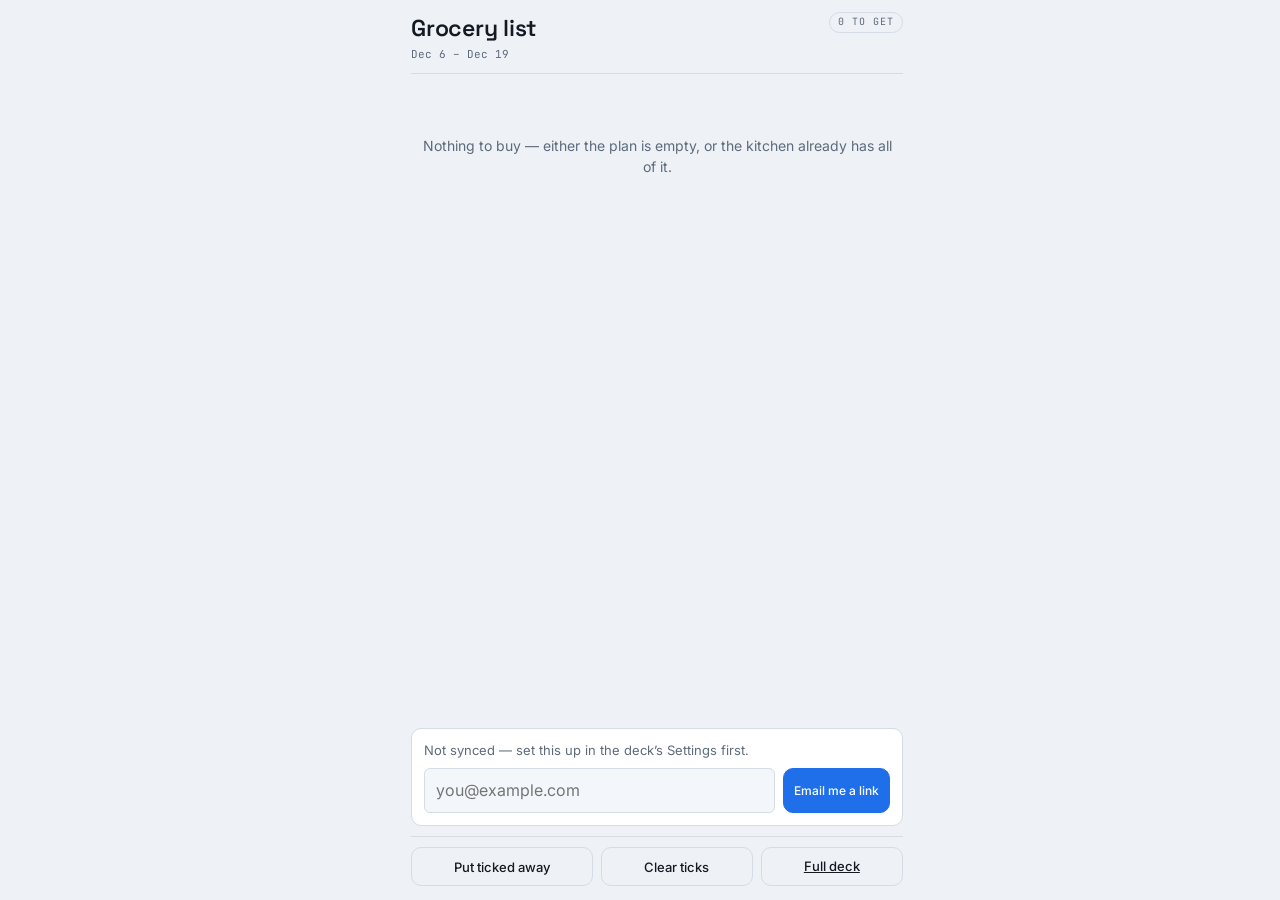
==== commit 818821d4: "okasdjfg" ====
--- a/grocery.html
+++ b/grocery.html
@@ -32,6 +32,16 @@
     <p class="empty">Loading the plan&hellip;</p>
   </div>
 
+  <!-- Signing in here rather than only on the deck: this is the page that
+       gets opened on a phone that has never seen the dashboard. -->
+  <div id="shopAuth" class="shop-auth" hidden>
+    <p id="shopAuthWhy"></p>
+    <div class="shop-auth-row">
+      <input id="shopEmail" type="email" placeholder="you@example.com" autocomplete="email" inputmode="email">
+      <button class="ghost-btn sm primary" data-act="signIn">Email me a link</button>
+    </div>
+  </div>
+
   <footer class="shop-foot">
     <button class="ghost-btn sm" data-act="stow">Put ticked away</button>
     <button class="ghost-btn sm" data-act="clearTicks">Clear ticks</button>
@@ -43,6 +53,8 @@
      kiosk, no tabs — this page exists to be read at arm's length with a
      trolley in the other hand. -->
 <script src="js/store.js?v=dev"></script>
+<script src="js/sync-config.js?v=dev"></script>
+<script src="js/cloud.js?v=dev"></script>
 <script src="js/themes.js?v=dev"></script>
 <script src="js/food.js?v=dev"></script>
 <script src="js/recipes.js?v=dev"></script>
--- a/css/style.css
+++ b/css/style.css
@@ -3075,3 +3075,27 @@
 .shop-foot .ghost-btn{flex:1 1 auto;text-align:center;padding:9px 12px;font-size:13px;}
 body.shop .empty{font-size:14px;color:var(--muted);text-align:center;padding:40px 10px;}
 body.shop .mv-error{margin-bottom:12px;}
+
+/* ---- sync ---- */
+.sync-row{display:flex;gap:8px;flex-wrap:wrap;align-items:center;margin:8px 0 4px;}
+.sync-row input{
+  flex:1 1 190px;background:var(--panel-2);border:1px solid var(--edge);color:var(--text);
+  border-radius:6px;padding:6px 9px;font:inherit;font-size:12.5px;
+}
+.sync-row input:focus{outline:none;border-color:var(--accent);}
+
+/* The phone list's own sign-in. It sits between the list and the footer
+   rather than over them: a banner that covers the list is the last thing
+   wanted by someone holding a trolley. */
+.shop-auth{
+  display:flex;flex-direction:column;gap:8px;
+  padding:12px;margin-bottom:10px;
+  border:1px solid var(--edge);border-radius:var(--r);background:var(--panel);
+}
+.shop-auth p{margin:0;font-size:13px;line-height:1.45;color:var(--muted);}
+.shop-auth-row{display:flex;gap:8px;}
+.shop-auth-row input{
+  flex:1;min-width:0;background:var(--panel-2);border:1px solid var(--edge);color:var(--text);
+  border-radius:6px;padding:10px 11px;font:inherit;font-size:16px;
+}
+.shop-auth-row input:focus{outline:none;border-color:var(--accent);}
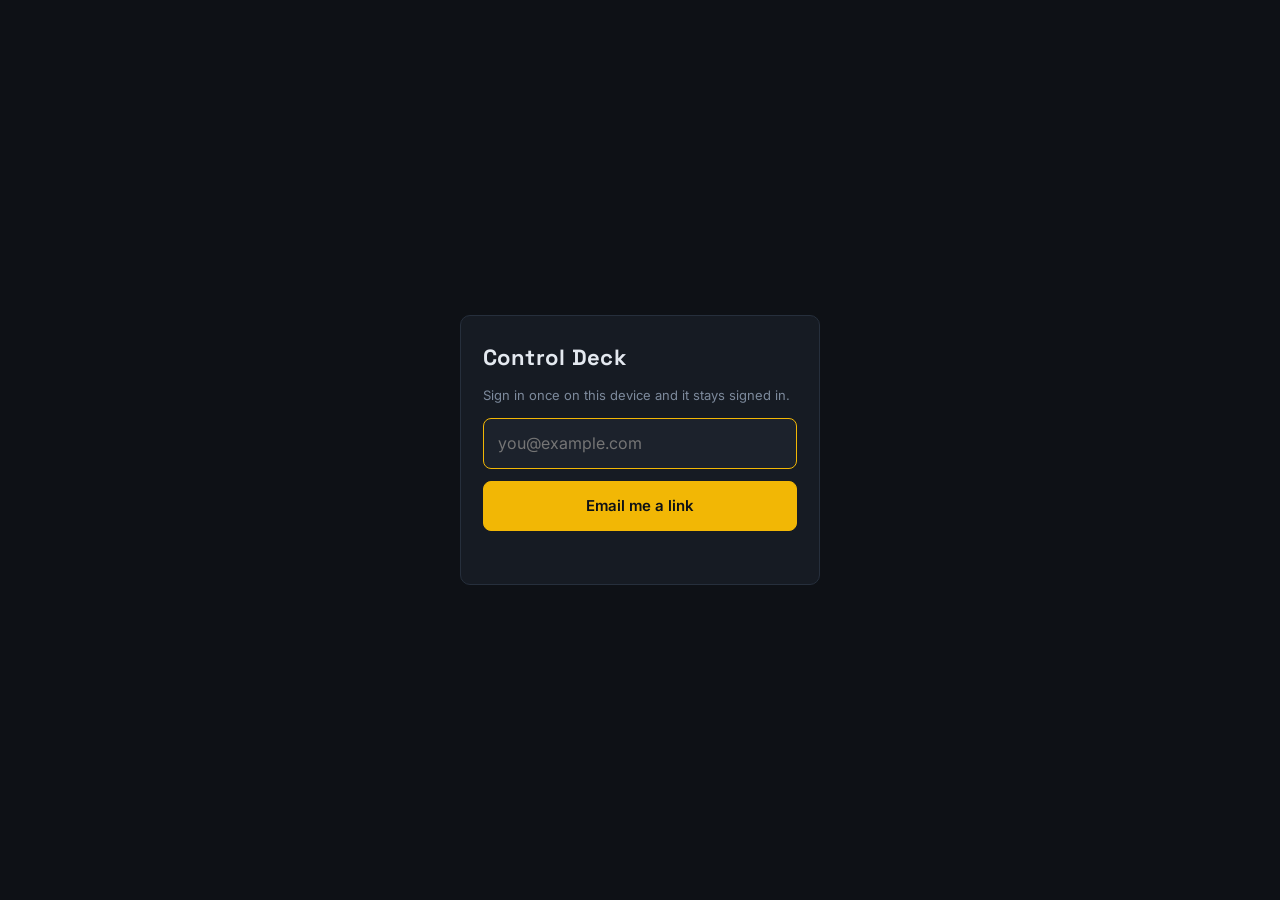
==== commit aafd4f2d: "Login Screens" ====
--- a/grocery.html
+++ b/grocery.html
@@ -45,7 +45,7 @@
   <footer class="shop-foot">
     <button class="ghost-btn sm" data-act="stow">Put ticked away</button>
     <button class="ghost-btn sm" data-act="clearTicks">Clear ticks</button>
-    <a class="ghost-btn sm" href="index.html">Full deck</a>
+    <a class="ghost-btn sm" href="index.html?stay=1">Full deck</a>
   </footer>
 </div>
 
@@ -55,6 +55,7 @@
 <script src="js/store.js?v=dev"></script>
 <script src="js/sync-config.js?v=dev"></script>
 <script src="js/cloud.js?v=dev"></script>
+<script src="js/gate.js?v=dev"></script>
 <script src="js/themes.js?v=dev"></script>
 <script src="js/food.js?v=dev"></script>
 <script src="js/recipes.js?v=dev"></script>
--- a/css/style.css
+++ b/css/style.css
@@ -3099,3 +3099,65 @@
   border-radius:6px;padding:10px 11px;font:inherit;font-size:16px;
 }
 .shop-auth-row input:focus{outline:none;border-color:var(--accent);}
+
+
+/* ============================================================
+   The sign-in gate (js/gate.js).
+
+   Fixed and opaque rather than a translucent scrim: what is behind it
+   on the deck is a half-booted dashboard, and letting that show through
+   would advertise the shape of the data to whoever is not signed in.
+
+   Sized for a thumb first. The card is the same on the wall display as
+   on a phone — a sign-in box is the one screen that never needs to fill
+   a television.
+   ============================================================ */
+html.is-gated,
+html.is-gated body{overflow:hidden;}
+/* The deck pads the body for the status rail; the gate is a full-bleed
+   overlay and must not inherit that offset. */
+#gate{
+  position:fixed;inset:0;z-index:9000;
+  background:var(--ink);
+  display:flex;align-items:center;justify-content:center;
+  padding:24px calc(24px + env(safe-area-inset-right)) calc(24px + env(safe-area-inset-bottom))
+          calc(24px + env(safe-area-inset-left));
+}
+#gate[hidden]{display:none;}
+
+.gate-card{
+  width:100%;max-width:360px;
+  display:flex;flex-direction:column;gap:12px;
+  background:var(--panel);
+  border:1px solid var(--edge);
+  border-radius:var(--r);
+  padding:26px 22px;
+}
+.gate-card h1{
+  margin:0;font-family:var(--display);font-size:22px;font-weight:700;
+  letter-spacing:.02em;color:var(--text);
+}
+.gate-why{margin:0;font-size:13px;line-height:1.5;color:var(--muted);}
+
+/* 16px is not a style choice: iOS Safari zooms the whole page in on any
+   focused input smaller than that, and the zoom does not come back. */
+.gate-card input{
+  width:100%;font:inherit;font-size:16px;
+  padding:13px 14px;
+  background:var(--panel-2);
+  border:1px solid var(--edge);border-radius:8px;
+  color:var(--text);
+}
+.gate-card input:focus{outline:none;border-color:var(--accent);}
+
+.gate-go{
+  font:inherit;font-weight:600;font-size:15px;
+  padding:13px 14px;min-height:46px;      /* a comfortable tap target */
+  background:var(--accent);color:var(--accent-ink);
+  border:1px solid var(--accent);border-radius:8px;
+  cursor:pointer;
+}
+.gate-go:disabled{opacity:.55;cursor:default;}
+
+.gate-note{margin:0;font-size:12.5px;line-height:1.45;color:var(--muted);min-height:1.2em;}
+.gate-note.is-bad{color:var(--bad);}
